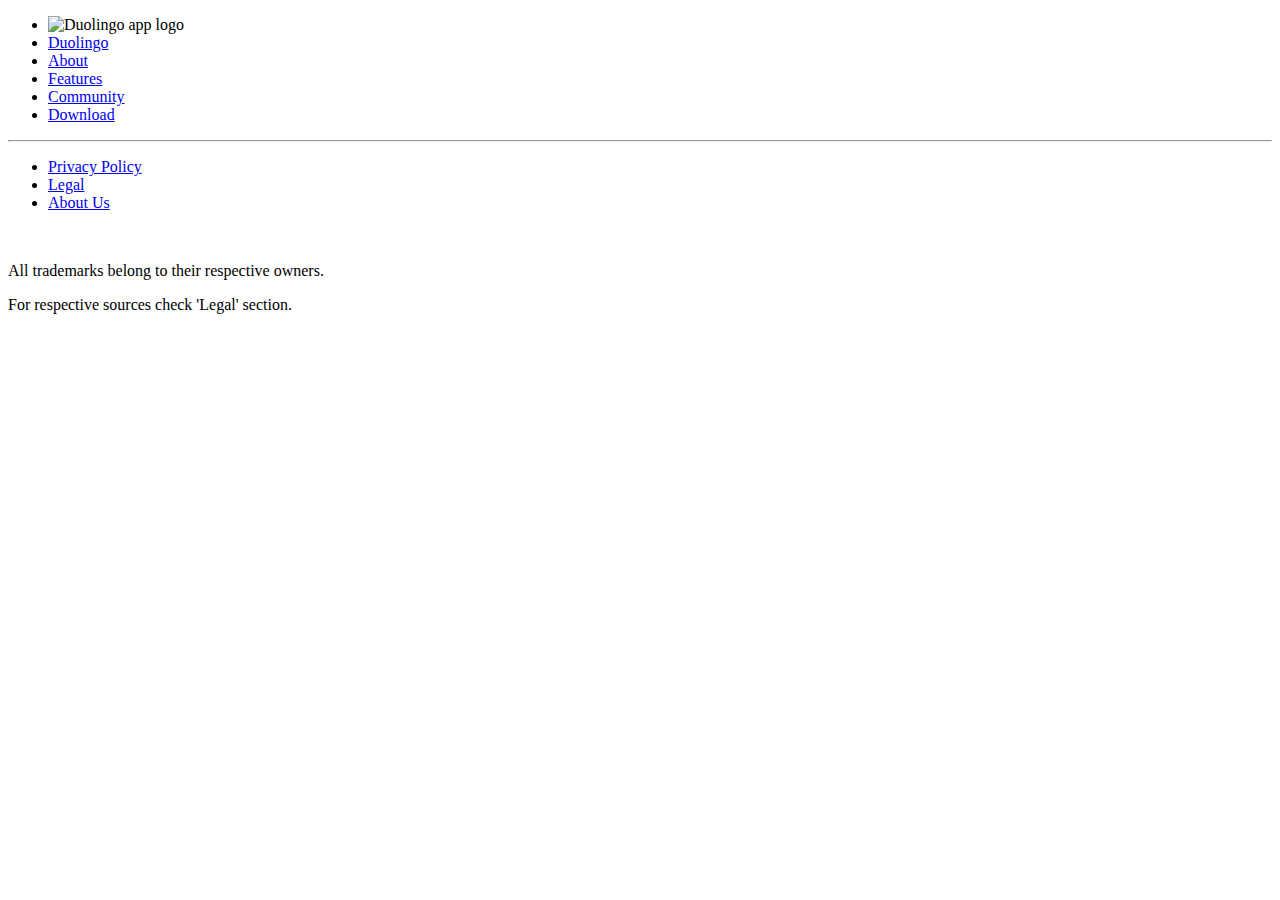
==== index.html @ 56c2ad40 "Rename landing.html to index.html" ====
<!DOCTYPE html>
<html lang="en"><head>
  <title>Duolingo App</title>
  <meta charset="UTF-8">
  <meta name="viewport" content="width=device-width, initial-scale=1">
  <meta name="description" content="Academic debt:Web Technologies I">
  <meta name="author" content="jd20020">
  <link rel="shortcut icon" type="image/x-icon" 
    href="https://static.wikia.nocookie.net/duolingo/images/b/be/Duo_2019.png/revision/latest?cb=20190307143704">  
  <link rel="stylesheet" href="landing.css">
  <script src="landing.js"></script>
  <script src="https://ajax.googleapis.com/ajax/libs/jquery/3.5.1/jquery.min.js"></script>
  <script src="jquery.js"></script>
</head>

<body>
  <div id="navbar">
    <nav id="top-menu" class="menu">
      <ul class="parent-menu" id="parent-menu-id">
	  
		<li class="upper-menu menu-icon " id="icon_item">
		  <img src="https://static.wikia.nocookie.net/duolingo/images/b/be/Duo_2019.png/revision/latest?cb=20190307143704" 
		  style="width:40px;" alt="Duolingo app logo"></li>
		  
		<li class="upper-menu menu-text" >
		  <a id="home" href="javascript:void(0)" >Duolingo</a></li>
		  
        <li class="upper-menu menu-text" >
		  <a id="home_about" href="javascript:void(0)">About</a></li>
		  
        <li class="upper-menu menu-text" >
		  <a id="home_features" href="javascript:void(0)">Features</a></li>
		  
        <li class="upper-menu menu-text" >
		  <a id="community_nav" href="javascript:void(0)">Community</a></li>
		  
        <li class="upper-menu menu-text " >
		  <a id="download_nav" href="javascript:void(0)">Download</a></li>
		  
		<!--<li class="upper-menu menu-text " style="display: block;">
		  <a id="other_links_nav" href="javascript:void(0)">Other Links</a></li>-->

      </ul>
    </nav>
  </div>

  <div id="page_content">
    <div id="content_placeholder"></div>
    <div id="community_placeholder"></div>
    <div id="download_placeholder"></div>
	<!-- line before footer -->
    <hr>
    <section>
      <footer class="text-center">
        <ul>
          <li><a id="pp" href="javascript:void(0)">Privacy Policy</a></li>
          <li><a id="legal" href="javascript:void(0)">Legal</a></li>
          <li><a id="about" href="javascript:void(0)">About Us</a></li>
        </ul>
		
        <br>
        <p>All trademarks belong to their respective owners.</p>
        <p>For respective sources check 'Legal' section.</p>
		
      </footer>
    </section>

  </div>

</body>

</html>
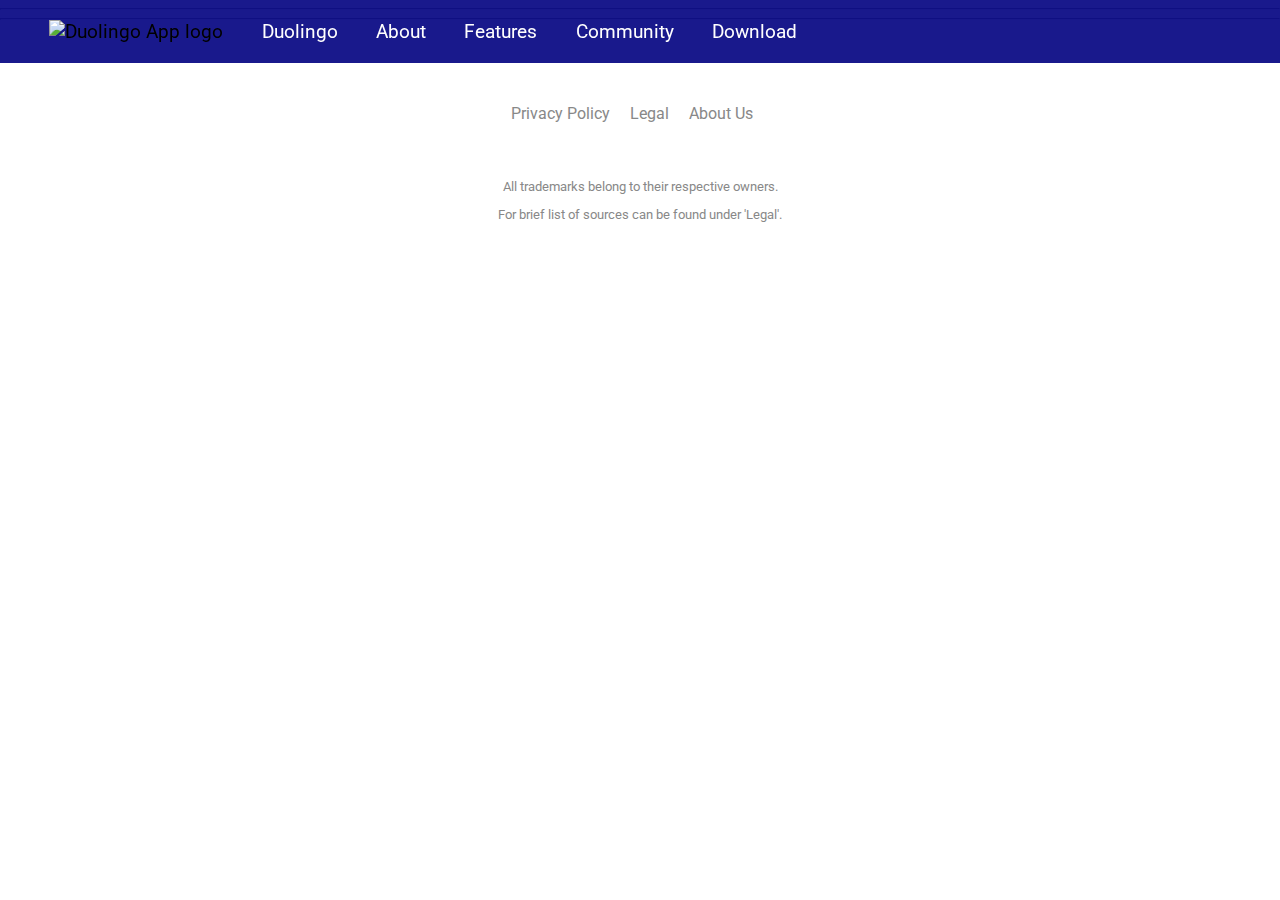
==== commit 202d2340: "Update index.html" ====
--- a/index.html
+++ b/index.html
@@ -5,8 +5,7 @@
   <meta name="viewport" content="width=device-width, initial-scale=1">
   <meta name="description" content="Academic debt:Web Technologies I">
   <meta name="author" content="jd20020">
-  <link rel="shortcut icon" type="image/x-icon" 
-    href="https://static.wikia.nocookie.net/duolingo/images/b/be/Duo_2019.png/revision/latest?cb=20190307143704">  
+  <link rel="shortcut icon" type="image/x-icon" href="images/icons/duolingo_icon.png">  
   <link rel="stylesheet" href="landing.css">
   <script src="landing.js"></script>
   <script src="https://ajax.googleapis.com/ajax/libs/jquery/3.5.1/jquery.min.js"></script>
@@ -18,34 +17,21 @@
     <nav id="top-menu" class="menu">
       <ul class="parent-menu" id="parent-menu-id">
 	  
-		<li class="upper-menu menu-icon " id="icon_item">
-		  <img src="https://static.wikia.nocookie.net/duolingo/images/b/be/Duo_2019.png/revision/latest?cb=20190307143704" 
-		  style="width:40px;" alt="Duolingo app logo"></li>
-		  
-		<li class="upper-menu menu-text" >
-		  <a id="home" href="javascript:void(0)" >Duolingo</a></li>
-		  
-        <li class="upper-menu menu-text" >
-		  <a id="home_about" href="javascript:void(0)">About</a></li>
-		  
-        <li class="upper-menu menu-text" >
-		  <a id="home_features" href="javascript:void(0)">Features</a></li>
-		  
-        <li class="upper-menu menu-text" >
-		  <a id="community_nav" href="javascript:void(0)">Community</a></li>
-		  
-        <li class="upper-menu menu-text " >
-		  <a id="download_nav" href="javascript:void(0)">Download</a></li>
-		  
-		<!--<li class="upper-menu menu-text " style="display: block;">
-		  <a id="other_links_nav" href="javascript:void(0)">Other Links</a></li>-->
-
+		<li class="upper-menu menu-icon " id="icon_item"><img src="images/icons/duolingo_icon.png" style="width:40px;" alt="Duolingo App logo"></li>
+		
+		<li class="upper-menu menu-text" ><a id="home" href="javascript:void(0)" >Duolingo</a></li> 
+        <li class="upper-menu menu-text" ><a id="home_about" href="javascript:void(0)">About</a></li> 
+        <li class="upper-menu menu-text" ><a id="landing_features" href="javascript:void(0)">Features</a></li> 
+        <li class="upper-menu menu-text" > <a id="community_nav" href="javascript:void(0)">Community</a></li> 
+        <li class="upper-menu menu-text " ><a id="download_nav" href="javascript:void(0)">Download</a></li>
+<!--<li class="upper-menu menu-text " style="display: block;"> <a id="other_links_nav" href="javascript:void(0)">Other Links</a></li>-->
       </ul>
     </nav>
   </div>
 
   <div id="page_content">
     <div id="content_placeholder"></div>
+    <hr>
     <div id="community_placeholder"></div>
     <div id="download_placeholder"></div>
 	<!-- line before footer -->
@@ -53,20 +39,16 @@
     <section>
       <footer class="text-center">
         <ul>
-          <li><a id="pp" href="javascript:void(0)">Privacy Policy</a></li>
+          <li><a id="policy_privacy" href="javascript:void(0)">Privacy Policy</a></li>
           <li><a id="legal" href="javascript:void(0)">Legal</a></li>
           <li><a id="about" href="javascript:void(0)">About Us</a></li>
         </ul>
 		
         <br>
         <p>All trademarks belong to their respective owners.</p>
-        <p>For respective sources check 'Legal' section.</p>
-		
+        <p>For brief list of sources can be found under 'Legal'.</p>
       </footer>
     </section>
-
   </div>
-
 </body>
-
 </html>
--- a/landing.css
+++ b/landing.css
@@ -0,0 +1,511 @@
+/*Info about the author
+name: Jāzeps Mikus Dedelis
+student ID number: jd20020
+*/
+@import url('https://fonts.googleapis.com/css?family=Roboto&display=swap');
+html {
+  font-family: Roboto, sans-serif;
+}
+
+body {
+  box-sizing: border-box;
+  margin: 0;
+  padding: 0;
+}
+
+header {
+  position: relative;
+  width: 100%;
+  display: block;
+  background: url("images/unsplash_two_men_laughing_white_sitting_on_chairs.webp");
+  background-position: center;
+  background-repeat: no-repeat;
+  background-size: cover;
+  color: white;
+  height: 100vh;
+}
+
+header#about_header {
+  position: relative;
+  width: 100%;
+  display: block;
+  background: url("images/unsplash_black_laptop_computer_on_round_table_on_a_surface_laptop.webp");
+  background-position: center;
+  background-repeat: no-repeat;
+  background-size: cover;
+  color: white;
+  height: 100vh;
+}
+
+header#legal_header {
+  position: relative;
+  width: 100%;
+  display: block;
+  background:url("images/unsplash_brown_wooden_tool_on_white_surface.webp");
+  background-position: center;
+  background-repeat: no-repeat;
+  background-size: cover;
+  color: white;
+  height: 100vh;
+}
+
+#navbar {
+  z-index: 999;	
+  position: fixed;
+  width: 100%;
+  height:80px;
+  top: 0;
+  /*box-shadow: 1px 1px 1px white;*/
+}
+
+nav#top-menu li {
+  padding: 0 1em 0 1em;
+}
+
+nav#top-menu li a {
+  display: block;
+  color: white;
+  text-decoration: none; 
+}
+
+nav#top-menu li a:hover {
+  color: yellow;
+  font-weight: bold;
+}
+/*possible redundancy below*/
+nav#top-menu li a img {
+  padding-right: 10px;
+  position: relative;
+  display: inline-block;
+  top: 0;
+  vertical-align: middle;
+  bottom: 0;
+}
+
+.parent-menu {
+  padding: 20px 30px 20px 30px;
+  display: flex;
+  vertical-align: middle;
+  align-items: center;
+  list-style-type: none;
+  margin: 0;
+  background:rgba(0,0,128,0.9) ;
+}
+
+.upper-menu {
+  line-height: 1.2em;
+  vertical-align: middle;
+  font-size: 1.2em;
+}
+
+.icon {
+  display: inline-block;
+}
+/*possible redundancy below*/
+.sub-menu-caption:hover .sub-menu {
+  display: block;
+}
+
+/*duolingo Learn language for free. Forever. properties */
+.title {
+  text-align: left;
+  position: absolute;
+  bottom: 30px;
+  left:0;
+  margin-left: 60px;
+  margin-right: 60px;
+}
+
+/*in about_duolingo.html ‘duolingo’*/
+.title h1 {
+  font-size: 72px;
+  color: white;
+  font-family: 'Coming Soon', cursive;
+}
+
+/* in about_duolingo.html ‘Learn language for free. Forever.’ */
+.title h3 {
+  color: white;
+  /*font-size: 40px;*/
+  font-family: 'Coming Soon', cursive;
+}
+
+/* in about_duolingo.html h3: ‘The best new way to learn a language.’, ‘Why Duolingo?’, etc.*/
+div h3 {
+  font-size: 40px;
+}
+
+/*in legal2.html h1:resistbrush.github.io */
+section.legal h1 {
+  font-size: 30px;
+}
+/*in legal2.html h3: Legal (style="font-size: 40px;"), Information Collection And Use, Log Data, etc. */
+section.legal h3 {
+  font-size: 20px;
+}
+/*in legal2.html ul: ‘You must not:’, ‘You warrant and represent that:’, etc. */
+div#page_content section.legal ul {
+  list-style: inside;
+  margin-top: 1em;
+  margin-bottom: 1em;
+  margin-left: 0;
+  margin-right: 0;
+  padding-left: 40px;
+}
+
+/*in about_duolingo.html h4: Personalized learning, Receive immediate grading etc.*/
+div section h4 {
+  font-size: 30px;
+}
+
+/*all text in <p></p> in div class=”text_div” */
+.text_div p {
+  font-size: 20px;
+}
+
+/*list under #features_div in about_duolingo.html under "Why Duolingo?"*/
+#features_div, #about_text {
+  display: flex;
+  flex-direction: column;
+}
+
+/*class=feature_img under id=features_div in about_duolingo.html under "Why Duolingo?"*/
+#features_div .feature_img {
+  vertical-align: middle;
+  align-self: center;
+  height: 500px;
+}
+/* class id=”language_list” in about_duolingo.html list of languages */
+/*NB remove from ‘Receive immediate grading’*/
+.language_list {
+    flex-direction: column;
+	padding-left: 60px;
+	
+  }
+  
+/*landing img Far and away the best language learning app' THE WALL STREET JOURNAL*/
+/*possibly redundant height: 500px; below */
+#landing_img {
+  white-space:pre;
+  height: 500px;
+  vertical-align: middle;
+  align-self: center;
+ }
+
+/* class="content_div" properties */
+.content_div {
+  margin-bottom: 60px;
+  display: flex;
+  width: 100%;
+  float: left;
+}
+/* section properties inside page_content */
+section {
+  margin-left: 60px;
+  margin-right: 60px;
+  margin-top: 60px;
+}
+ 
+/*in about_duolingo.html: ‘The best way to learn a new language text-alignment’, etc. */
+section#about div.text_div {
+  text-align: left;
+}
+
+/***************************************************************************/
+/*in about_us.html */
+section#contact div.text_div {
+  display: flex;
+  flex-direction: column;
+}
+
+section#contact div.text_div p {
+  text-align: left;
+}
+/*possible redundancy*/
+form {
+  /* Center the form on the page */
+  /* margin: 0 auto; */
+  width: 400px;
+  padding: 1em;
+  border: 1px solid #CCC;
+}
+
+form ul {
+  list-style: none;
+  padding: 0;
+  margin: 0;
+}
+
+form li+li {
+  margin-top: 1em;
+}
+
+textarea {
+  vertical-align: top;
+  height: 5em;
+}
+/*NB check*/
+button {
+  margin-left: .5em;
+  display: inline-block;
+  border: none;
+  padding: 1rem 2rem;
+  margin: 0;
+  text-decoration: none;
+  background: #ef6c00;
+  color: #ffffff;
+  font-family: sans-serif;
+  font-size: 1rem;
+  cursor: pointer;
+  text-align: center;
+  transition: background 250ms ease-in-out,
+    transform 150ms ease;
+  -webkit-appearance: none;
+  -moz-appearance: none;
+}
+/*check*/
+button:hover,
+button:focus {
+  background: #c25700;
+}
+/*check*/
+button:active {
+  transform: scale(0.95);
+}
+/*check*/
+input,
+textarea {
+    /*   By default, textareas have a monospace font */
+  font: 1em sans-serif;
+  width: 300px;
+  box-sizing: border-box;
+  border: 1px solid #999;
+  margin-bottom: 10px;
+}
+
+label {
+  display: inline-block;
+  width: 90px;
+  text-align: right;
+  margin-bottom: 10px;
+}
+/*on (condition) about_duolingo.html  flex-direction: column */
+@media screen and (max-width: 1000px) {
+  section#contact div.content_div {
+    flex-direction: column;
+  }
+/*<p> center alignment*/
+  section#contact div.content_div p {
+    text-align: center;
+  }
+/*redundant */
+  form {
+    /* background-color: lightgreen; */
+    align-self: center;
+  }
+}
+/*on (condition) footer  ul flex-direction: column (PP, Legal, About Us) */
+@media screen and (max-width: 400px) {
+  footer ul {
+    flex-direction: column;
+  }
+}
+/*on (condition) possible redundancy*/
+@media screen and (max-width: 500px) {
+  form {
+    width: 100%;
+    align-self: center;
+  }
+  input,
+  textarea {
+    width: 100%;
+  }
+  label {
+    display: inline-block;
+    width: 100%;
+    text-align: left;
+    margin-left: 5px;
+  }
+}
+
+/**************************************************************************/
+/*community.html ‘Duolingo on social media’ */
+section#about div.social div.social_buttons {
+  display: flex;
+  align-items: flex-start;
+  justify-content: flex-start;
+}
+
+/**************************************************************************/
+/*about_us.html form*/
+div#error p {
+  font-size: 0.8em;
+  text-align: left;
+  background-color: #ff9c9c;
+  color: #cf0000;
+  padding-top: 10px;
+  padding-left: 20px;
+  padding-right: 20px;
+  padding-bottom: 10px;
+}
+/*class =”text_div” */
+.text_div {
+  margin-left: 30px;
+  margin-right: 30px;
+  margin-bottom: 30px;
+}
+/*check*/
+@media screen and (max-width: 700px) {
+  .content_div {
+    flex-direction: column;
+    width: 100%;
+    /* background-color: lightgreen; */
+  }
+
+  section {
+    margin-left: 20px;
+    margin-right: 20px;
+    margin-top: 60px;
+  }
+ /* .actions_container {
+    flex-direction: column;*/
+    /* align-items: center; */
+  /*}*/
+
+
+  .parent-menu {
+    padding: 10px 15px 10px 15px;
+    /* display: flex;
+      vertical-align: middle;
+      align-items: center;
+      list-style-type: none;
+      margin: 0;
+      background: #fff; */
+    flex-direction: column;
+  }
+
+  .parent-menu .menu-text {
+    margin-top: 10px;
+    display: none;
+  }
+
+  .parent-menu .menu-icon {
+    cursor: pointer;
+  }
+
+  .title {
+    text-align: center;
+    /* position: absolute; */
+    bottom: 30px;
+    margin-left: 0px;
+    margin-right: 0px;
+    left: 0;
+    right: 0;
+  }
+
+  .text_div {
+    margin-left: 0px;
+    margin-right: 0px;
+    margin-bottom: 0px;
+  }
+}
+ 
+
+
+.actions_container {
+  display: flex;
+  flex-wrap: wrap;
+}
+
+.actions_container p {
+  margin-right: 20px;
+  margin-top: 0;
+  line-height: 30px;
+  margin-left: 5px;
+}
+/*in about_duolingo.html flag and instant grading icons*/
+.actions_container img {
+  height: 30px;
+}
+
+.actions_container div {
+  display: flex;
+  height: 3em;
+}
+
+.social_buttons a img {
+  padding-left:10px;
+  padding-right:10px;
+  width: 60px;
+}
+/*div id=”page_content” ul*/
+div#page_content ul {
+  list-style: none;
+  margin-left: 0;
+  padding-left: 0;
+}
+/*hover over li a coursor:pointer */
+li a:hover {
+  font-weight: bold;
+  cursor: pointer;
+}
+/*possible redundancy*/
+.expand {
+  display: inline-block;
+}
+
+/*index.html id=download img properties */
+#download img{
+	height:80px;
+	padding: 10px;	
+}
+/*ul in footer: li:‘Legal’, li:‘About Us’, li:PP*/
+footer ul {
+  list-style-type: none;
+  margin: 0;
+  padding: 0;
+  display: flex;
+  justify-content: center;
+  text-align: center;
+  padding: 14px 16px;
+  text-decoration: none;
+}
+/*<footer> properties*/
+footer {
+  margin-bottom: 20px;
+  text-align: center;
+}
+/* li in footer:‘Legal’, ‘About Us’, PP*/
+footer li {
+  padding: 10px;
+}
+
+/* Selects any <p> that is the last element among its siblings */
+footer li:last-child {
+  border-right: none;
+}
+/*color for ‘Legal’, ‘Privacy Policy’, ‘about Us’*/
+footer li a {
+  color: rgb(136, 136, 136);
+  text-decoration: none;
+}
+/* footer<p> properties: ‘All trademarks belong to their respective owners.’ +1 */
+footer p {
+  font-size: 0.8em;
+  color: rgb(136, 136, 136);
+}
+
+/*possibly redundant as there is li a:hover */
+footer li a:hover {
+  color: yellow;
+  font-weight: bold;
+
+}
+
+h3 {
+  color: black;
+}
+
+.text-center {
+  text-align: center;
+}
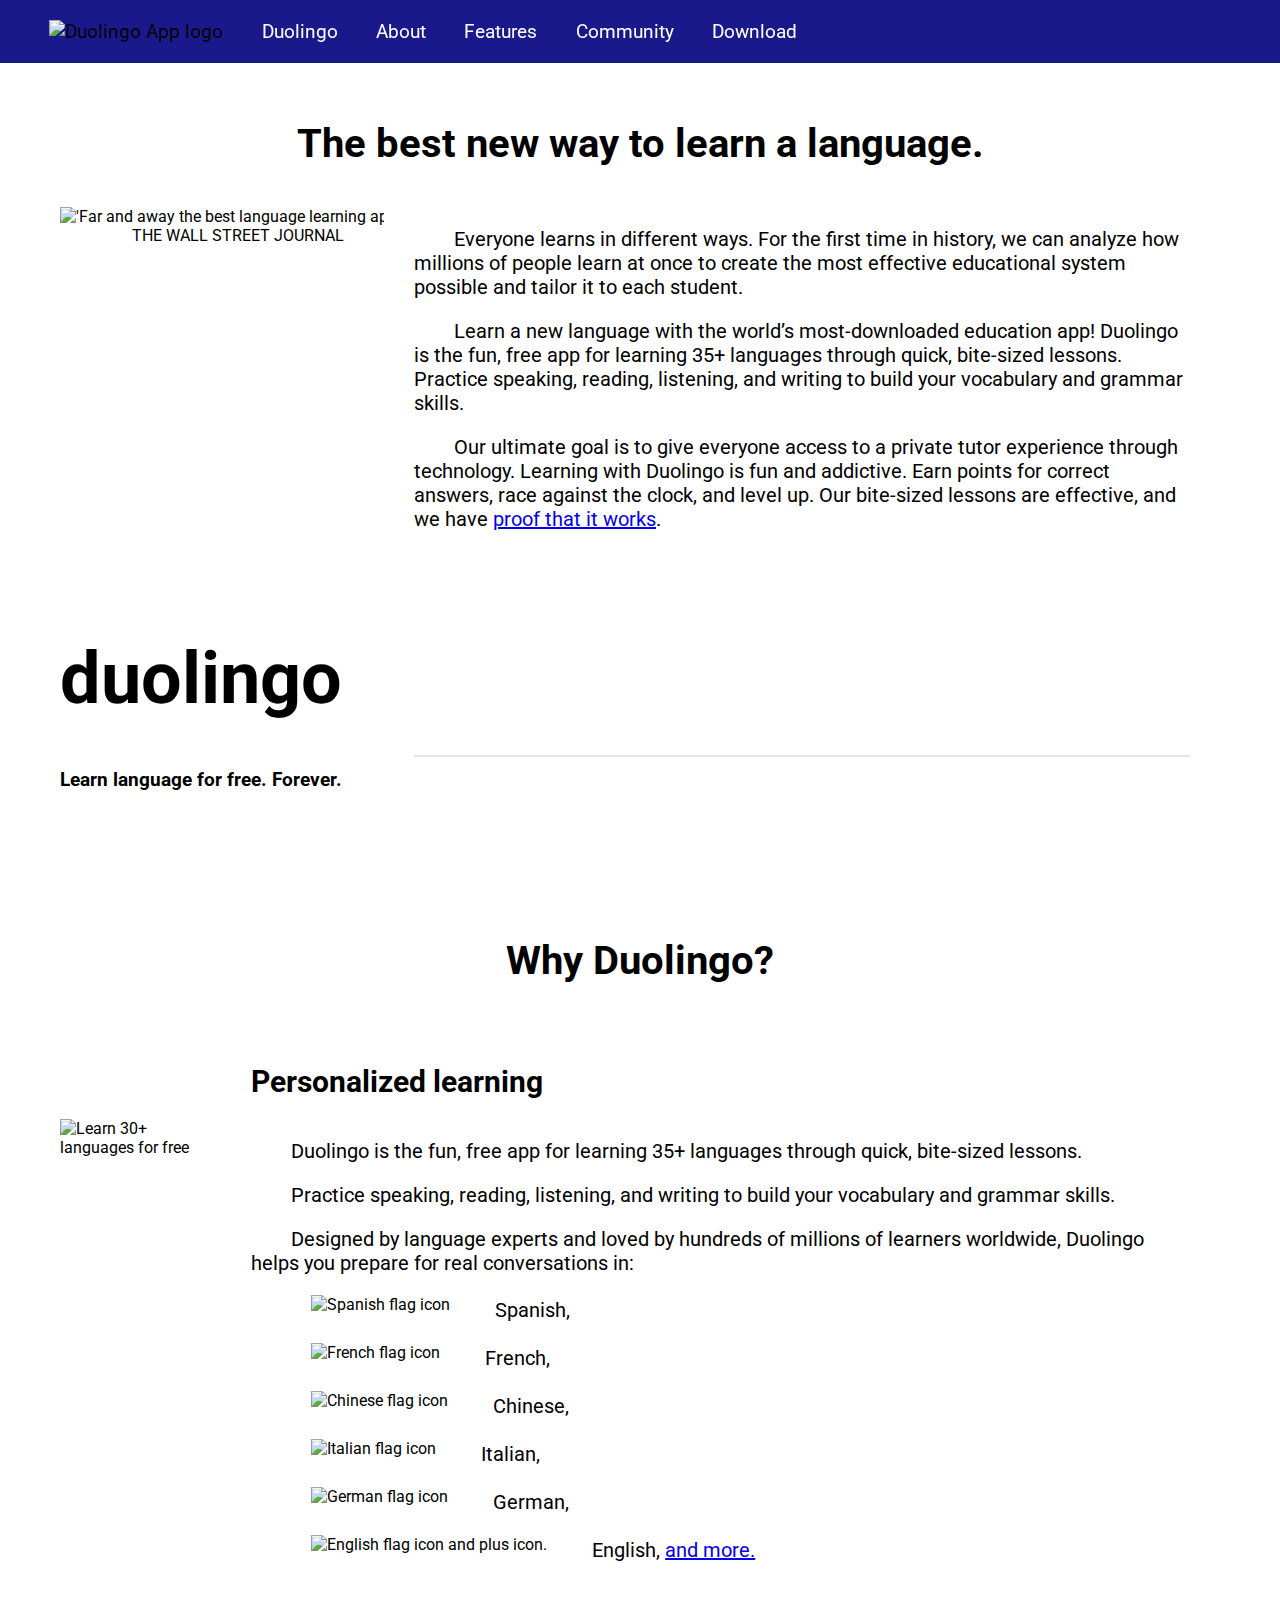
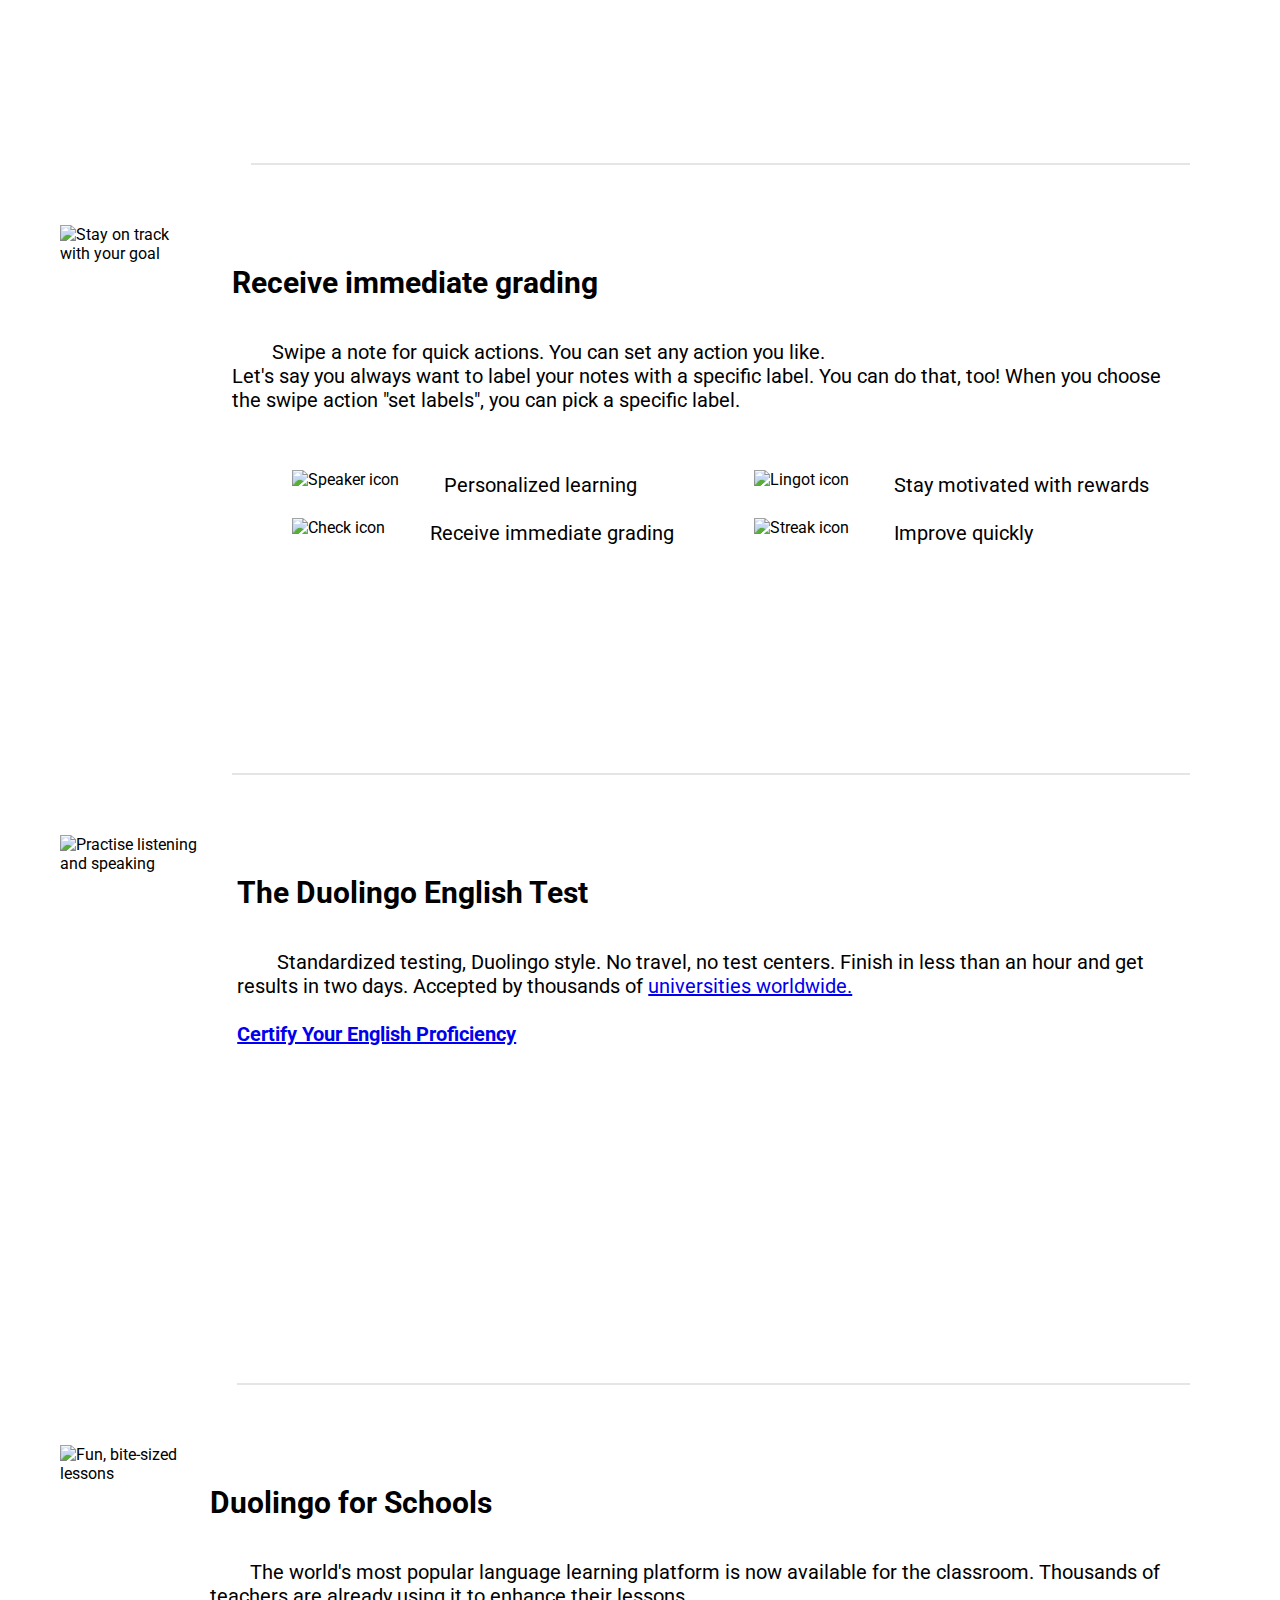
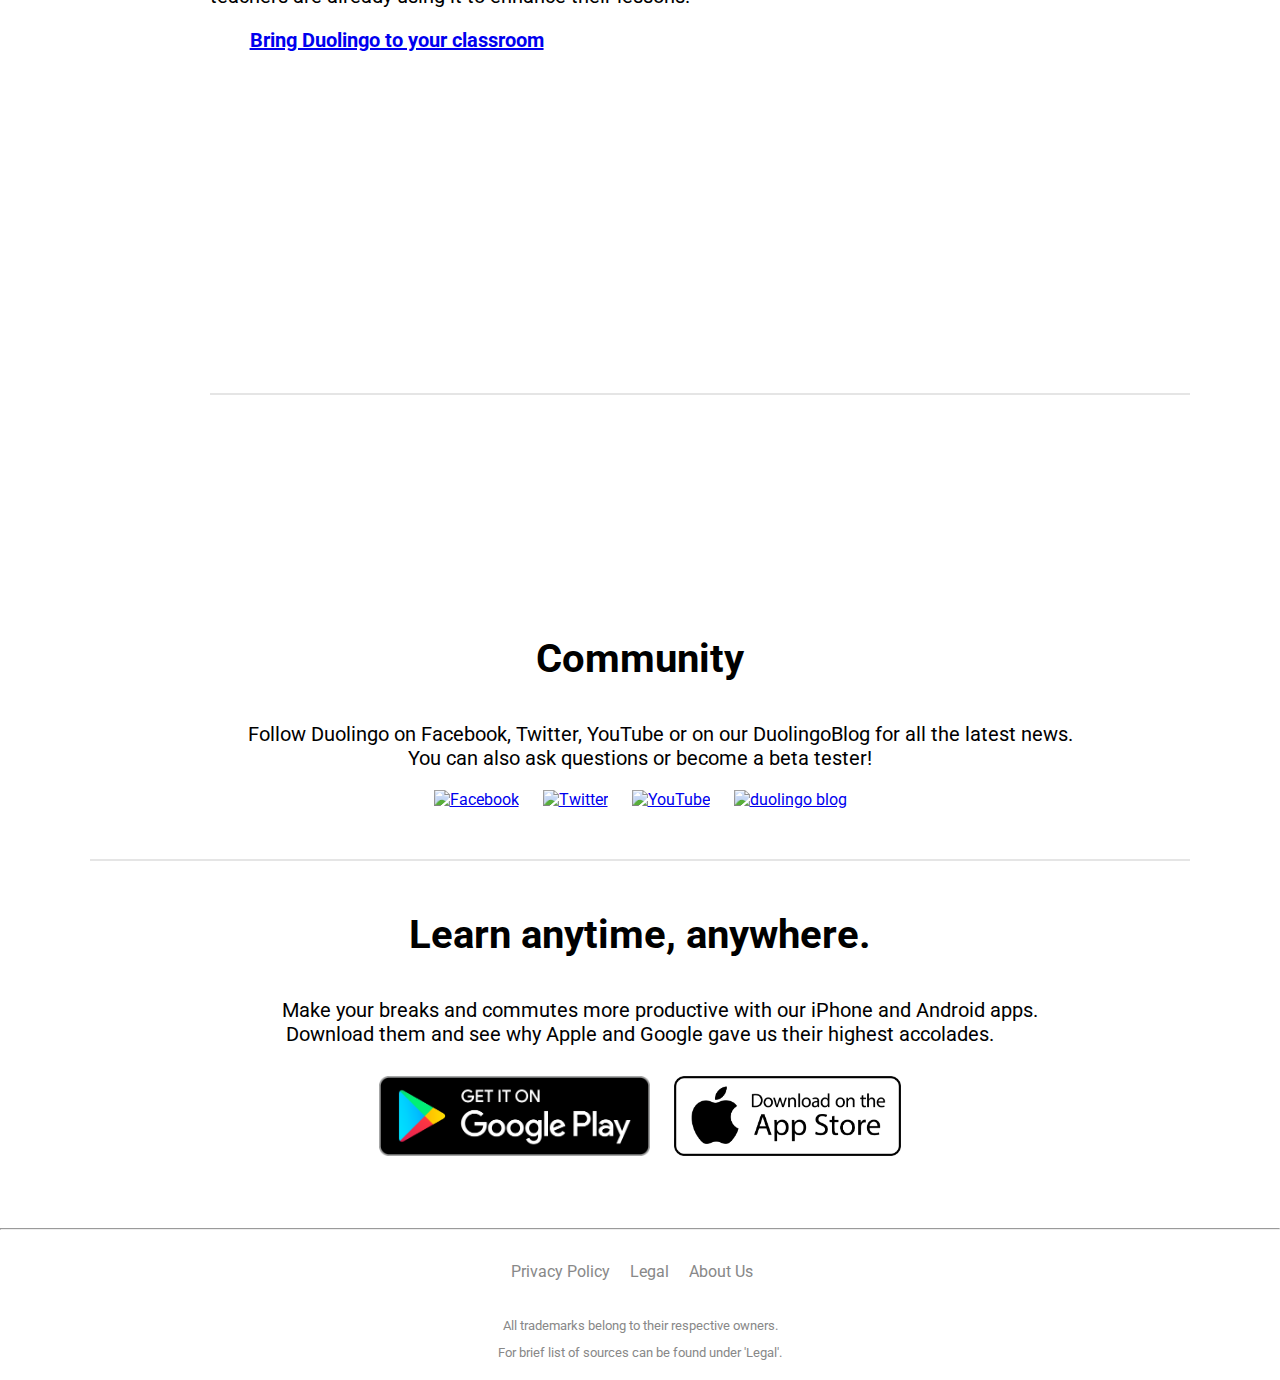
==== commit 063373b5: "Update index.html" ====
--- a/index.html
+++ b/index.html
@@ -31,7 +31,6 @@
 
   <div id="page_content">
     <div id="content_placeholder"></div>
-    <hr>
     <div id="community_placeholder"></div>
     <div id="download_placeholder"></div>
 	<!-- line before footer -->
@@ -44,7 +43,6 @@
           <li><a id="about" href="javascript:void(0)">About Us</a></li>
         </ul>
 		
-        <br>
         <p>All trademarks belong to their respective owners.</p>
         <p>For brief list of sources can be found under 'Legal'.</p>
       </footer>
--- a/landing.css
+++ b/landing.css
@@ -5,6 +5,7 @@
 @import url('https://fonts.googleapis.com/css?family=Roboto&display=swap');
 html {
   font-family: Roboto, sans-serif;
+  font-size: 16px;
 }
 
 body {
@@ -13,7 +14,7 @@
   padding: 0;
 }
 
-header {
+header#landing_header {
   position: relative;
   width: 100%;
   display: block;
@@ -21,6 +22,7 @@
   background-position: center;
   background-repeat: no-repeat;
   background-size: cover;
+  font-family: 'Coming Soon', cursive;
   color: white;
   height: 100vh;
 }
@@ -45,10 +47,12 @@
   background-position: center;
   background-repeat: no-repeat;
   background-size: cover;
-  color: white;
-  height: 100vh;
-}
-
+  font-family: Roboto, sans-serif;
+  height: 80vh;
+}
+header#legal_header .title, header#legal_header .title h3 {
+ 	color: blueviolet;
+}
 #navbar {
   z-index: 999;	
   position: fixed;
@@ -119,31 +123,42 @@
 /*in about_duolingo.html ‘duolingo’*/
 .title h1 {
   font-size: 72px;
+}
+
+/* in about_duolingo.html ‘Learn language for free. Forever.’ */
+#landing_header  .title h3 {
   color: white;
-  font-family: 'Coming Soon', cursive;
-}
-
-/* in about_duolingo.html ‘Learn language for free. Forever.’ */
-.title h3 {
-  color: white;
-  /*font-size: 40px;*/
-  font-family: 'Coming Soon', cursive;
-}
-
+  font-size: 40px;
+  }
+#about_header h3, #contact h3 {
+  font-size: 40px;  
+}
+.legal_text{
+  border-bottom: 3px solid black;  
+  padding-bottom: 60px;
+}
+#content_placeholder div:last-child {
+  padding-bottom: 60px;
+}
 /* in about_duolingo.html h3: ‘The best new way to learn a language.’, ‘Why Duolingo?’, etc.*/
-div h3 {
-  font-size: 40px;
-}
-
-/*in legal2.html h1:resistbrush.github.io */
+.text_div h3,
+ #about h3, #features h3 {
+margin-top: 0;  
+font-size: 40px;
+  color: black;
+} 
+#about h3 {
+  padding-top:60px;
+}
+/*in legal.html h1:resistbrush.github.io */
 section.legal h1 {
   font-size: 30px;
 }
-/*in legal2.html h3: Legal (style="font-size: 40px;"), Information Collection And Use, Log Data, etc. */
+/*in legal.html h3: Legal (style="font-size: 40px;"), Information Collection And Use, Log Data, etc. */
 section.legal h3 {
   font-size: 20px;
 }
-/*in legal2.html ul: ‘You must not:’, ‘You warrant and represent that:’, etc. */
+/*in legal.html ul: ‘You must not:’, ‘You warrant and represent that:’, etc. */
 div#page_content section.legal ul {
   list-style: inside;
   margin-top: 1em;
@@ -160,6 +175,7 @@
 
 /*all text in <p></p> in div class=”text_div” */
 .text_div p {
+  text-indent:2em;
   font-size: 20px;
 }
 
@@ -171,10 +187,18 @@
 
 /*class=feature_img under id=features_div in about_duolingo.html under "Why Duolingo?"*/
 #features_div .feature_img {
+  align-self: center;
+  height: 500px;
+padding-bottom: 50px;
+}
+#duolingo_founder_img {
   vertical-align: middle;
   align-self: center;
   height: 500px;
-}
+  left:0;
+}
+
+
 /* class id=”language_list” in about_duolingo.html list of languages */
 /*NB remove from ‘Receive immediate grading’*/
 .language_list {
@@ -185,10 +209,10 @@
   
 /*landing img Far and away the best language learning app' THE WALL STREET JOURNAL*/
 /*possibly redundant height: 500px; below */
-#landing_img {
+.landing_img {
   white-space:pre;
   height: 500px;
-  vertical-align: middle;
+  padding-bottom:50px;
   align-self: center;
  }
 
@@ -203,7 +227,6 @@
 section {
   margin-left: 60px;
   margin-right: 60px;
-  margin-top: 60px;
 }
  
 /*in about_duolingo.html: ‘The best way to learn a new language text-alignment’, etc. */
@@ -215,19 +238,20 @@
 /*in about_us.html */
 section#contact div.text_div {
   display: flex;
-  flex-direction: column;
+  flex-direction: row-reverse;
 }
 
 section#contact div.text_div p {
   text-align: left;
+  padding-left: 60px;
 }
 /*possible redundancy*/
 form {
-  /* Center the form on the page */
-  /* margin: 0 auto; */
   width: 400px;
-  padding: 1em;
-  border: 1px solid #CCC;
+  padding: 20px;
+  border: 1px solid gray;	
+  background-color: lightyellow;
+  border-radius: 25px;
 }
 
 form ul {
@@ -246,30 +270,29 @@
 }
 /*NB check*/
 button {
-  margin-left: .5em;
   display: inline-block;
   border: none;
   padding: 1rem 2rem;
   margin: 0;
   text-decoration: none;
   background: #ef6c00;
-  color: #ffffff;
+  color: whit;
   font-family: sans-serif;
   font-size: 1rem;
   cursor: pointer;
   text-align: center;
   transition: background 250ms ease-in-out,
     transform 150ms ease;
-  -webkit-appearance: none;
-  -moz-appearance: none;
+  border-radius: 2rem;
 }
 /*check*/
 button:hover,
 button:focus {
   background: #c25700;
+  font-weight: bold;
 }
 /*check*/
-button:active {
+active {
   transform: scale(0.95);
 }
 /*check*/
@@ -287,7 +310,7 @@
   display: inline-block;
   width: 90px;
   text-align: right;
-  margin-bottom: 10px;
+  margin-bottom: 1em;
 }
 /*on (condition) about_duolingo.html  flex-direction: column */
 @media screen and (max-width: 1000px) {
@@ -298,12 +321,18 @@
   section#contact div.content_div p {
     text-align: center;
   }
+
 /*redundant */
   form {
     /* background-color: lightgreen; */
     align-self: center;
   }
-}
+.language_list {
+  	padding-bottom: 40px;
+
+}
+}
+
 /*on (condition) footer  ul flex-direction: column (PP, Legal, About Us) */
 @media screen and (max-width: 400px) {
   footer ul {
@@ -352,7 +381,12 @@
 .text_div {
   margin-left: 30px;
   margin-right: 30px;
-  margin-bottom: 30px;
+  padding-bottom: 50px;
+  border-bottom: 2px solid #e5e5e5;
+}
+#download_placeholder div:last-child {
+  border-bottom: none;
+  margin-top: 50px;
 }
 /*check*/
 @media screen and (max-width: 700px) {
@@ -455,9 +489,15 @@
 }
 
 /*index.html id=download img properties */
-#download img{
+#download img, .legal img {
 	height:80px;
 	padding: 10px;	
+}
+.legal img {
+  background-color:white ;
+  padding: 0px 60px;
+  border-radius: 60px;
+  border: 5px solid #555;
 }
 /*ul in footer: li:‘Legal’, li:‘About Us’, li:PP*/
 footer ul {
@@ -502,10 +542,6 @@
 
 }
 
-h3 {
-  color: black;
-}
-
 .text-center {
   text-align: center;
 }
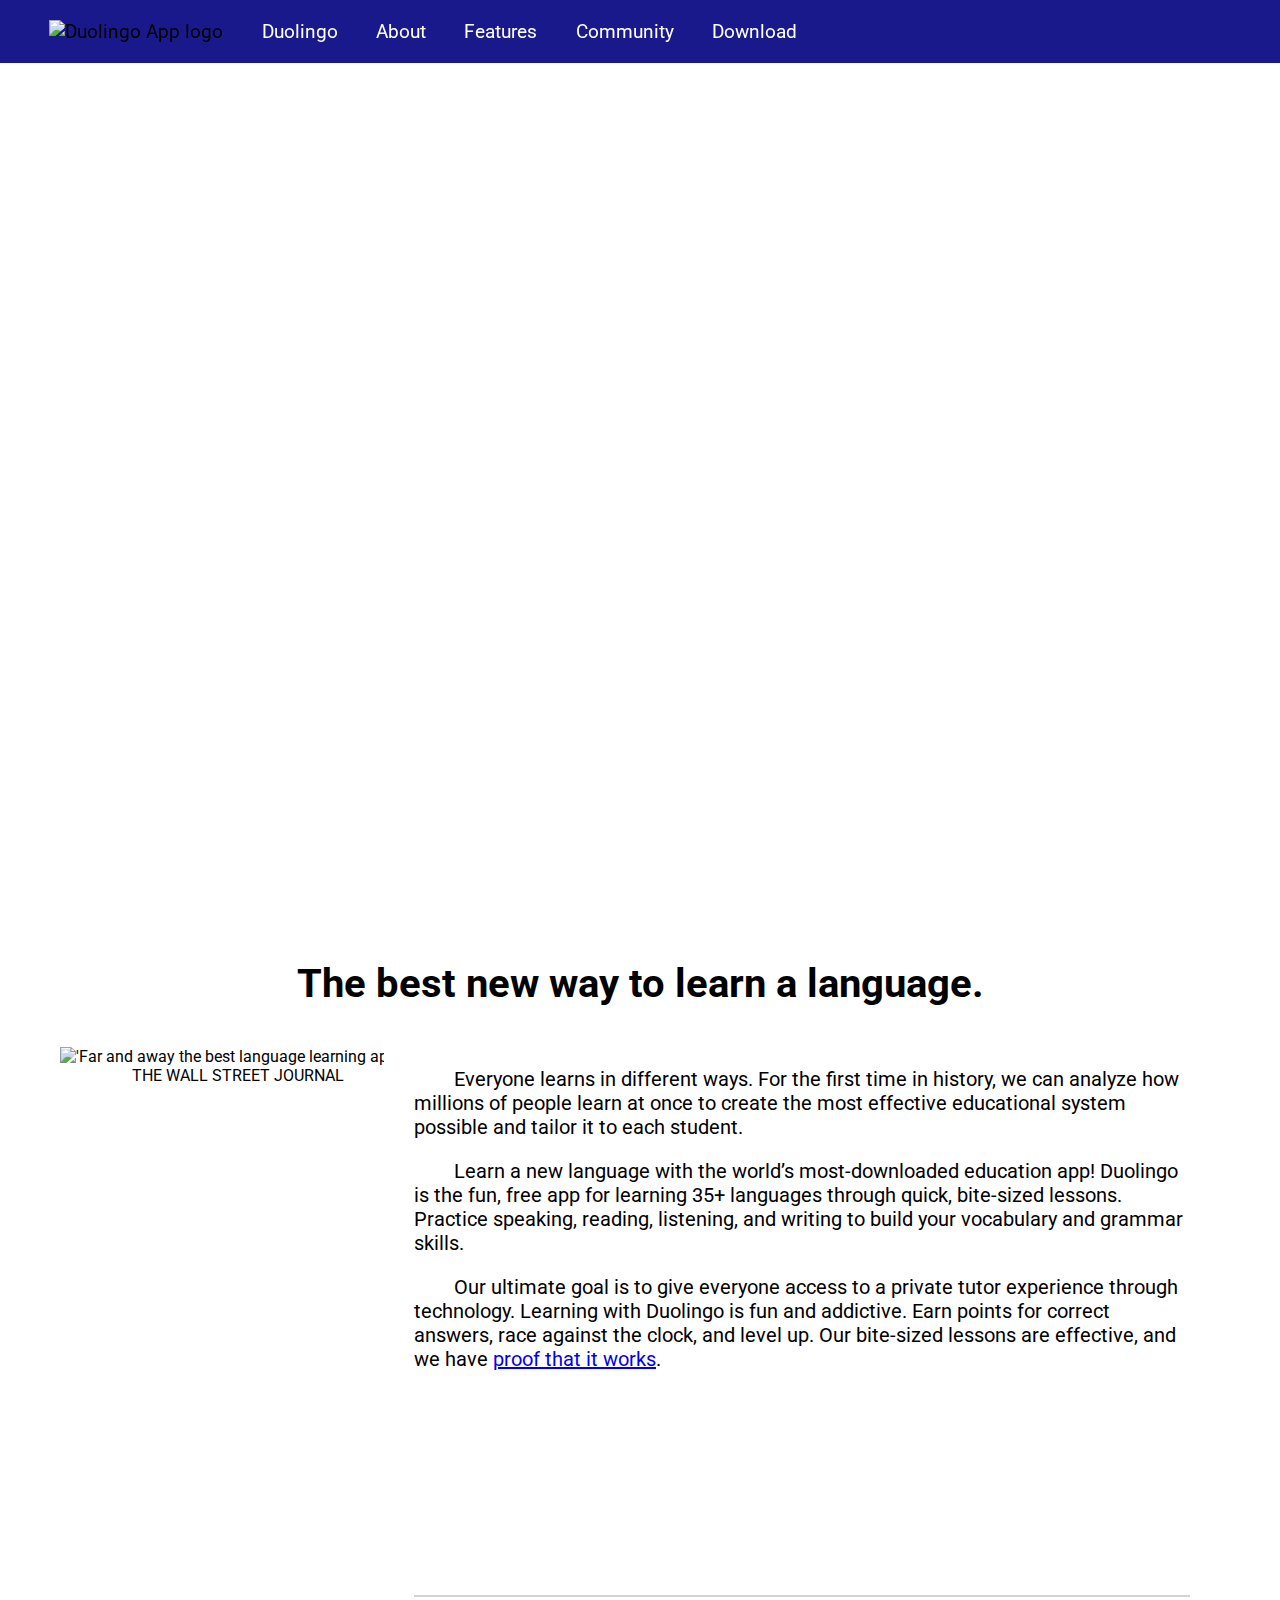
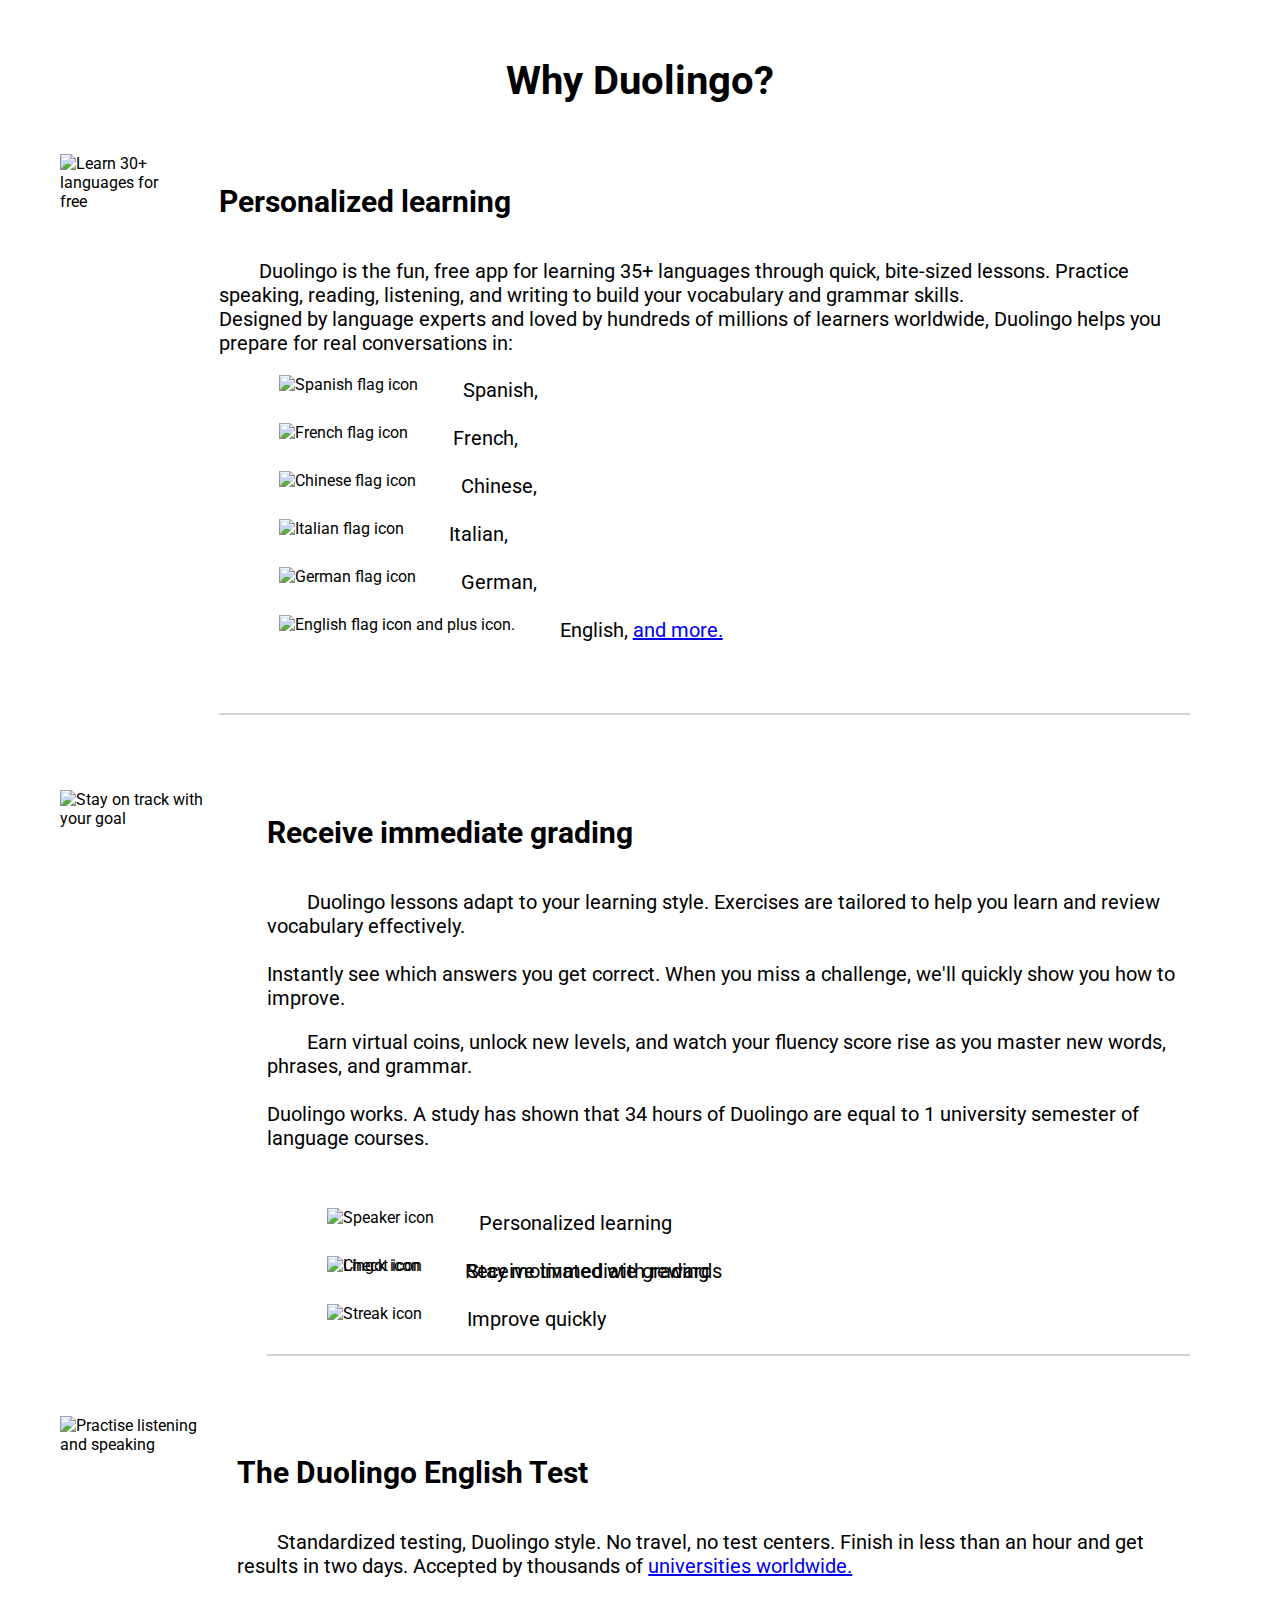
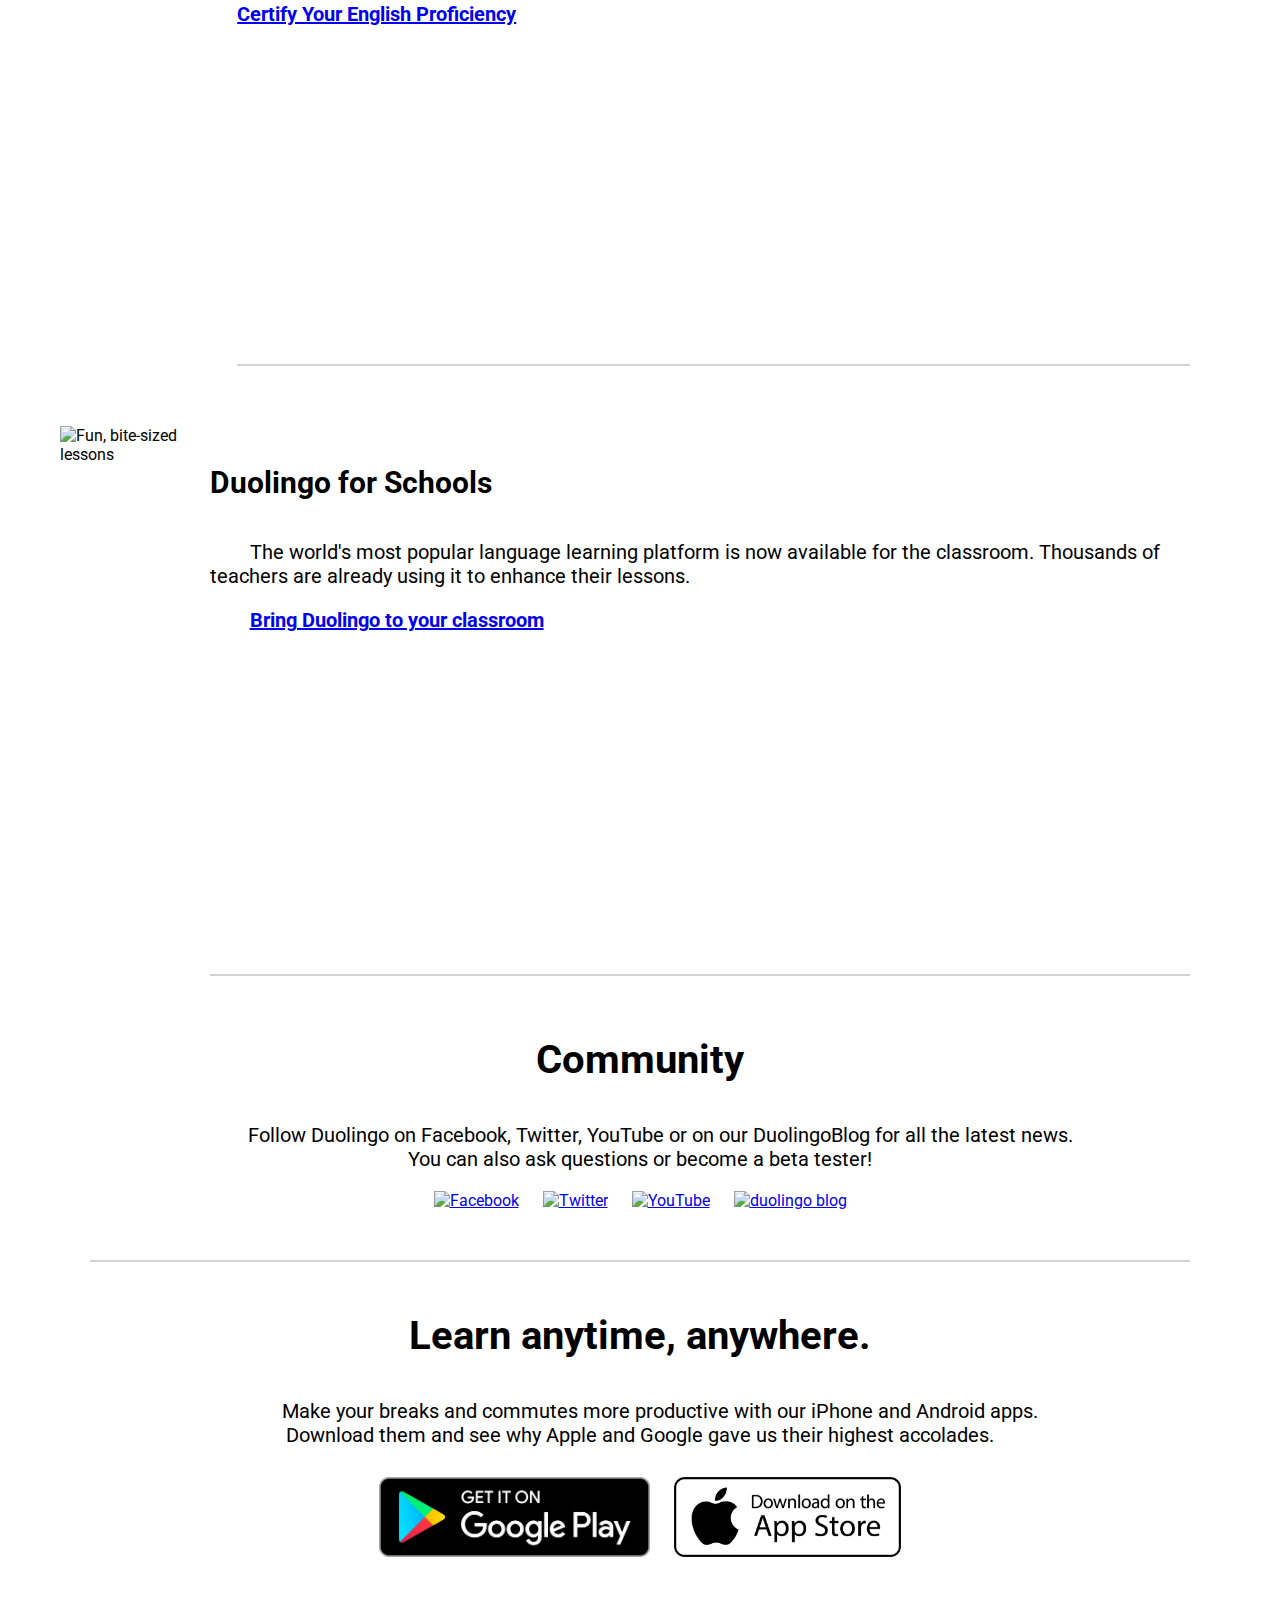
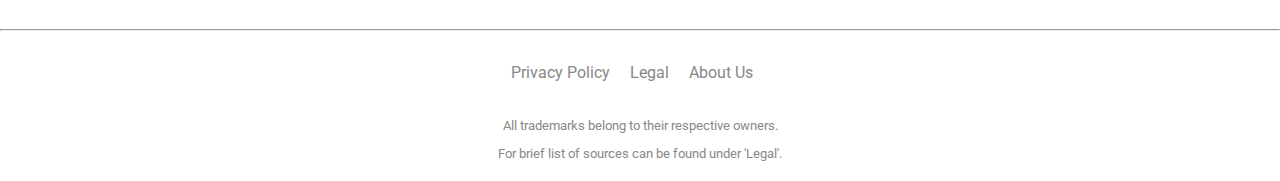
==== commit 5c69d01c: "Update index.html" ====
--- a/index.html
+++ b/index.html
@@ -15,10 +15,8 @@
 <body>
   <div id="navbar">
     <nav id="top-menu" class="menu">
-      <ul class="parent-menu" id="parent-menu-id">
-	  
-		<li class="upper-menu menu-icon " id="icon_item"><img src="images/icons/duolingo_icon.png" style="width:40px;" alt="Duolingo App logo"></li>
-		
+      <ul class="parent-menu" id="parent-menu-id">	 
+		<li class="upper-menu menu-icon " id="icon_item"><img src="images/icons/duolingo_icon.png" style="width:40px;" alt="Duolingo App logo"></li>	
 		<li class="upper-menu menu-text" ><a id="home" href="javascript:void(0)" >Duolingo</a></li> 
         <li class="upper-menu menu-text" ><a id="home_about" href="javascript:void(0)">About</a></li> 
         <li class="upper-menu menu-text" ><a id="landing_features" href="javascript:void(0)">Features</a></li> 
@@ -35,7 +33,7 @@
     <div id="download_placeholder"></div>
 	<!-- line before footer -->
     <hr>
-    <section>
+    <section id="js_fillable">
       <footer class="text-center">
         <ul>
           <li><a id="policy_privacy" href="javascript:void(0)">Privacy Policy</a></li>
--- a/landing.css
+++ b/landing.css
@@ -59,7 +59,6 @@
   width: 100%;
   height:80px;
   top: 0;
-  /*box-shadow: 1px 1px 1px white;*/
 }
 
 nav#top-menu li {
@@ -76,7 +75,7 @@
   color: yellow;
   font-weight: bold;
 }
-/*possible redundancy below*/
+/*for small max-width*/
 nav#top-menu li a img {
   padding-right: 10px;
   position: relative;
@@ -105,11 +104,6 @@
 .icon {
   display: inline-block;
 }
-/*possible redundancy below*/
-.sub-menu-caption:hover .sub-menu {
-  display: block;
-}
-
 /*duolingo Learn language for free. Forever. properties */
 .title {
   text-align: left;
@@ -137,7 +131,7 @@
   border-bottom: 3px solid black;  
   padding-bottom: 60px;
 }
-#content_placeholder div:last-child {
+#photos_used {
   padding-bottom: 60px;
 }
 /* in about_duolingo.html h3: ‘The best new way to learn a language.’, ‘Why Duolingo?’, etc.*/
@@ -203,8 +197,8 @@
 /*NB remove from ‘Receive immediate grading’*/
 .language_list {
     flex-direction: column;
-	padding-left: 60px;
-	
+	flex-direction: column;
+	padding-left: 60px;	
   }
   
 /*landing img Far and away the best language learning app' THE WALL STREET JOURNAL*/
@@ -245,7 +239,6 @@
   text-align: left;
   padding-left: 60px;
 }
-/*possible redundancy*/
 form {
   width: 400px;
   padding: 20px;
@@ -276,7 +269,7 @@
   margin: 0;
   text-decoration: none;
   background: #ef6c00;
-  color: whit;
+  color: white;
   font-family: sans-serif;
   font-size: 1rem;
   cursor: pointer;
@@ -285,24 +278,23 @@
     transform 150ms ease;
   border-radius: 2rem;
 }
-/*check*/
+
 button:hover,
 button:focus {
   background: #c25700;
   font-weight: bold;
 }
-/*check*/
+
 active {
   transform: scale(0.95);
 }
 /*check*/
 input,
 textarea {
-    /*   By default, textareas have a monospace font */
-  font: 1em sans-serif;
+   font: 1em sans-serif;
   width: 300px;
   box-sizing: border-box;
-  border: 1px solid #999;
+  border: 1px solid black;
   margin-bottom: 10px;
 }
 
@@ -321,28 +313,18 @@
   section#contact div.content_div p {
     text-align: center;
   }
-
-/*redundant */
+/*takes less space */
   form {
-    /* background-color: lightgreen; */
     align-self: center;
   }
 .language_list {
-  	padding-bottom: 40px;
-
-}
-}
-
-/*on (condition) footer  ul flex-direction: column (PP, Legal, About Us) */
-@media screen and (max-width: 400px) {
-  footer ul {
-    flex-direction: column;
-  }
-}
-/*on (condition) possible redundancy*/
+  	padding-bottom: 50px;
+}
+}
+
 @media screen and (max-width: 500px) {
   form {
-    width: 100%;
+    width: max-content;
     align-self: center;
   }
   input,
@@ -368,10 +350,10 @@
 /**************************************************************************/
 /*about_us.html form*/
 div#error p {
-  font-size: 0.8em;
+  font-size: 1em;
   text-align: left;
   background-color: #ff9c9c;
-  color: #cf0000;
+  color:black;
   padding-top: 10px;
   padding-left: 20px;
   padding-right: 20px;
@@ -382,39 +364,31 @@
   margin-left: 30px;
   margin-right: 30px;
   padding-bottom: 50px;
-  border-bottom: 2px solid #e5e5e5;
+  border-bottom: 2px solid lightgray;
 }
 #download_placeholder div:last-child {
   border-bottom: none;
   margin-top: 50px;
 }
-/*check*/
+/*todo fix navbar in landing.js*/
 @media screen and (max-width: 700px) {
   .content_div {
     flex-direction: column;
     width: 100%;
-    /* background-color: lightgreen; */
-  }
-
+     }
   section {
     margin-left: 20px;
     margin-right: 20px;
     margin-top: 60px;
   }
- /* .actions_container {
-    flex-direction: column;*/
-    /* align-items: center; */
-  /*}*/
+ .actions_container {
+    flex-direction: column;
+    align-items: center; 
+  }
 
 
   .parent-menu {
     padding: 10px 15px 10px 15px;
-    /* display: flex;
-      vertical-align: middle;
-      align-items: center;
-      list-style-type: none;
-      margin: 0;
-      background: #fff; */
     flex-direction: column;
   }
 
@@ -429,14 +403,14 @@
 
   .title {
     text-align: center;
-    /* position: absolute; */
-    bottom: 30px;
+    bottom: 0px;
+/*to get in middle*/
     margin-left: 0px;
     margin-right: 0px;
     left: 0;
     right: 0;
   }
-
+/*takes less space*/
   .text_div {
     margin-left: 0px;
     margin-right: 0px;
@@ -493,11 +467,12 @@
 	height:80px;
 	padding: 10px;	
 }
+/*todo */
 .legal img {
   background-color:white ;
   padding: 0px 60px;
   border-radius: 60px;
-  border: 5px solid #555;
+  border: 5px solid gray;
 }
 /*ul in footer: li:‘Legal’, li:‘About Us’, li:PP*/
 footer ul {
@@ -537,7 +512,7 @@
 
 /*possibly redundant as there is li a:hover */
 footer li a:hover {
-  color: yellow;
+  color: black;
   font-weight: bold;
 
 }
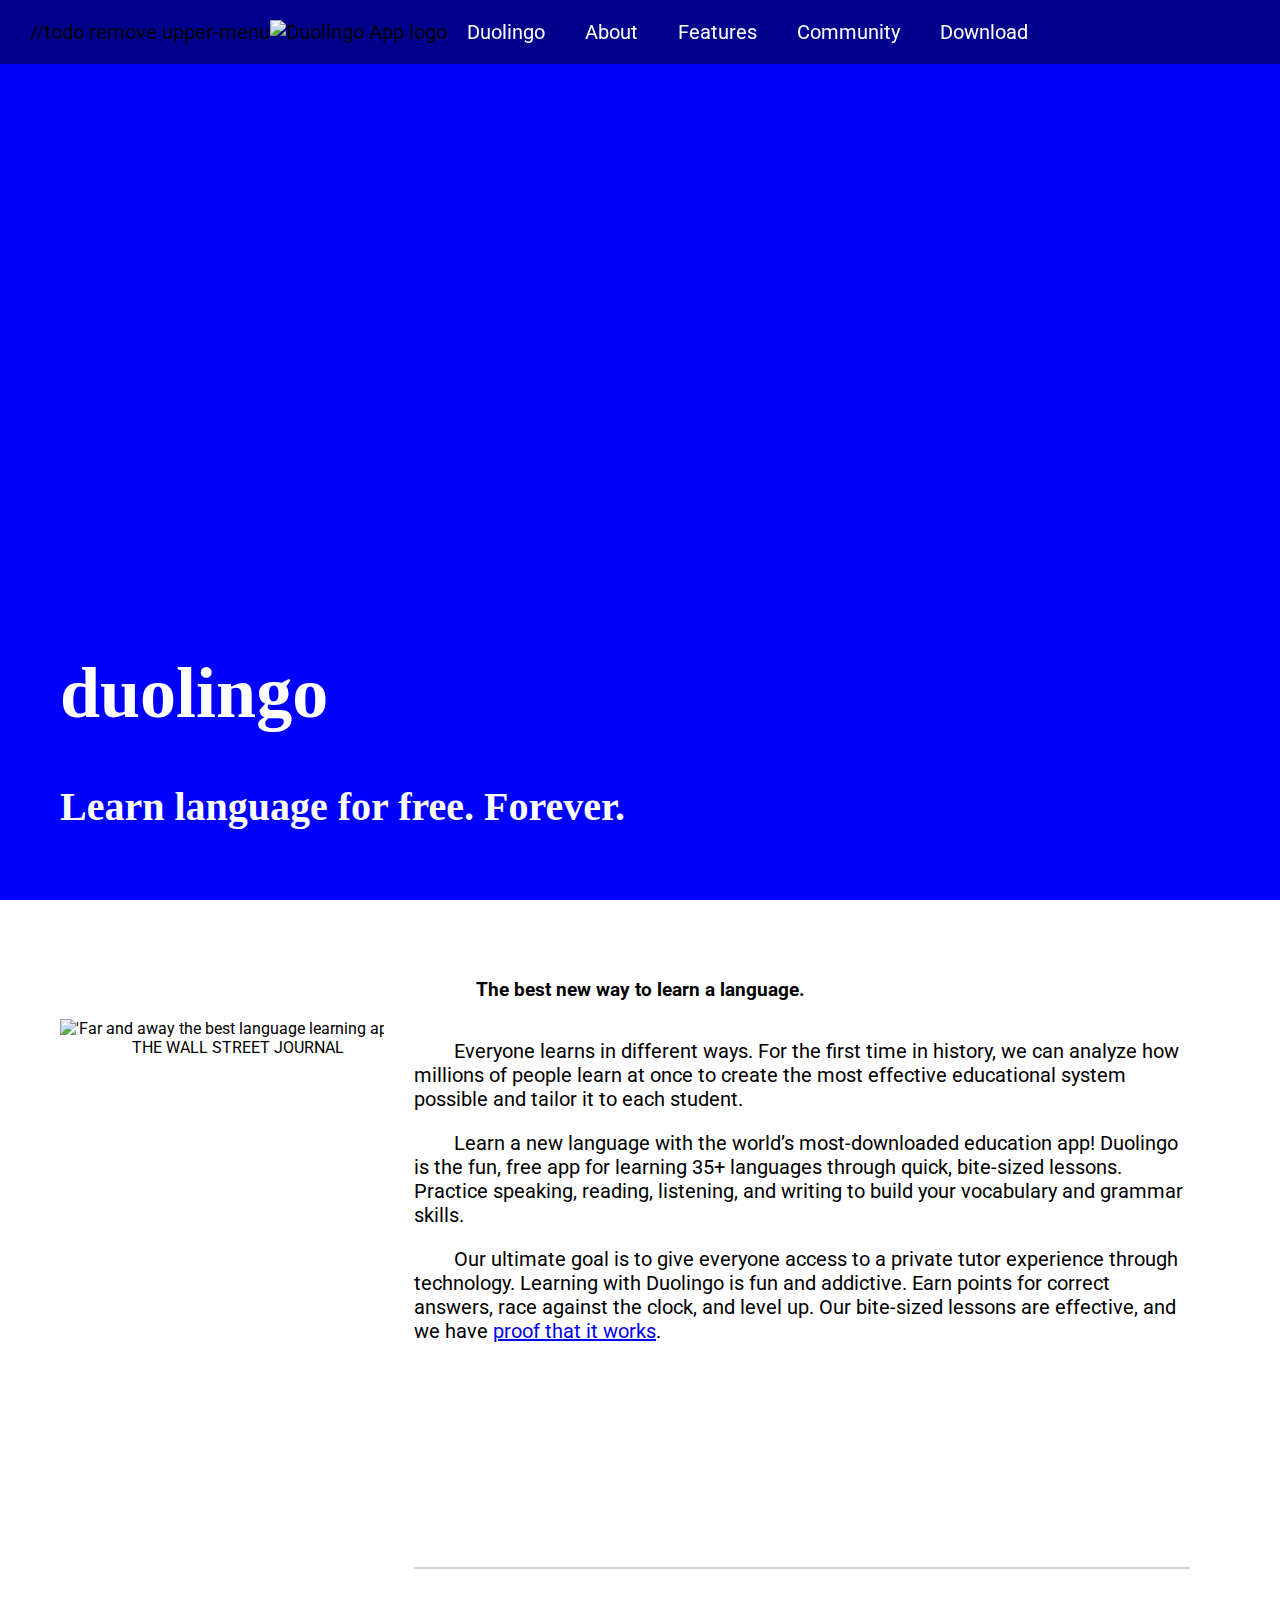
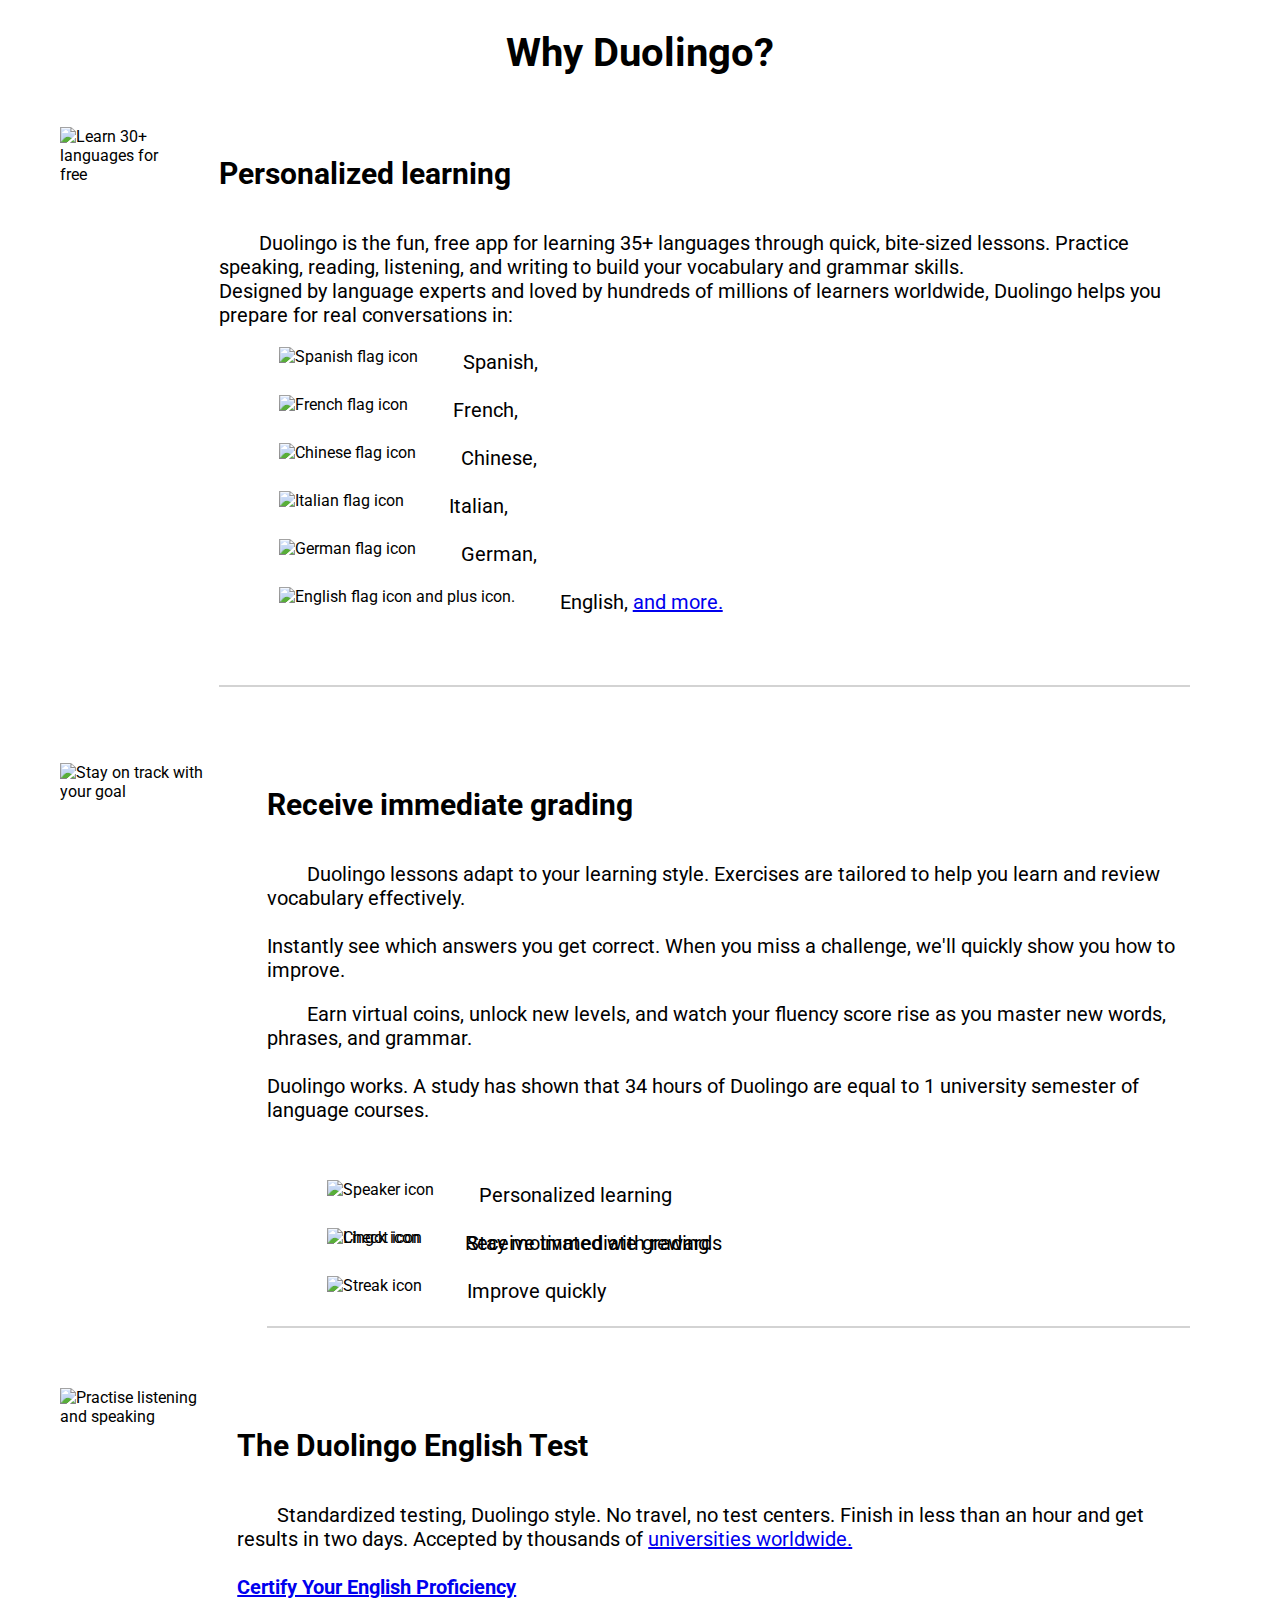
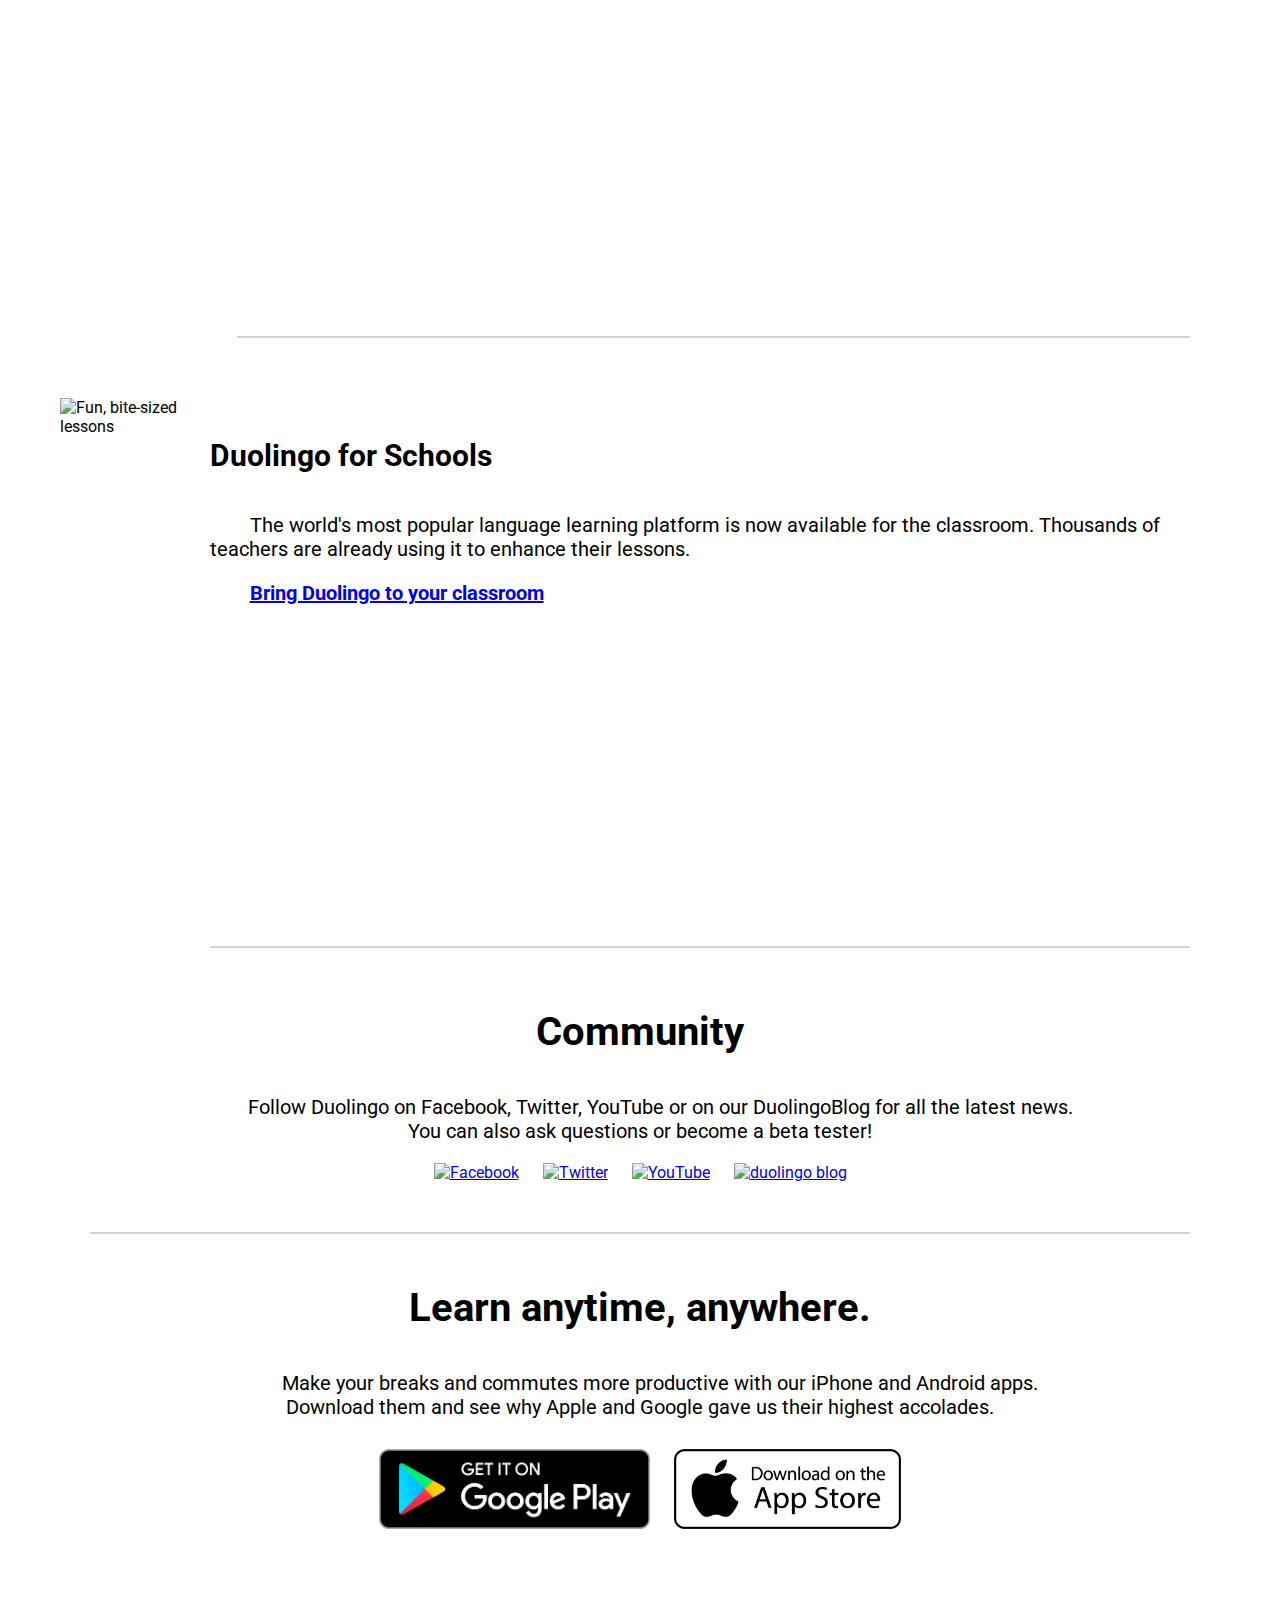
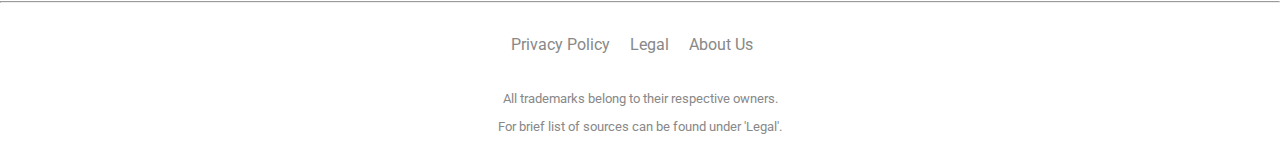
==== commit c106d292: "Update index.html" ====
--- a/index.html
+++ b/index.html
@@ -15,7 +15,8 @@
 <body>
   <div id="navbar">
     <nav id="top-menu" class="menu">
-      <ul class="parent-menu" id="parent-menu-id">	 
+      <ul class="parent-menu" id="parent-menu-id">	
+//todo remove upper-menu 
 		<li class="upper-menu menu-icon " id="icon_item"><img src="images/icons/duolingo_icon.png" style="width:40px;" alt="Duolingo App logo"></li>	
 		<li class="upper-menu menu-text" ><a id="home" href="javascript:void(0)" >Duolingo</a></li> 
         <li class="upper-menu menu-text" ><a id="home_about" href="javascript:void(0)">About</a></li> 
--- a/landing.css
+++ b/landing.css
@@ -3,6 +3,7 @@
 student ID number: jd20020
 */
 @import url('https://fonts.googleapis.com/css?family=Roboto&display=swap');
+
 html {
   font-family: Roboto, sans-serif;
   font-size: 16px;
@@ -14,11 +15,14 @@
   padding: 0;
 }
 
-header#landing_header {
+/*about_duolingo.html <header id="landing_header">*/
+/*todo if background corrupt white title white background*/
+#landing_header {
   position: relative;
   width: 100%;
   display: block;
-  background: url("images/unsplash_two_men_laughing_white_sitting_on_chairs.webp");
+  background-color: blue;
+  background-image: url("images/unsplash_two_men_laughing_white_sitting_on_chairs.webp");
   background-position: center;
   background-repeat: no-repeat;
   background-size: cover;
@@ -27,56 +31,61 @@
   height: 100vh;
 }
 
-header#about_header {
+/*about_duolingo.html id="about" - The best way to learn a language.*/
+#about h3 {
+  padding-top: 60px;
+}
+
+#about_header {
   position: relative;
   width: 100%;
   display: block;
-  background: url("images/unsplash_black_laptop_computer_on_round_table_on_a_surface_laptop.webp");
+  background-color: blue;
+  background-image: url("images/unsplash_black_laptop_computer_on_round_table_on_a_surface_laptop.webp");
   background-position: center;
   background-repeat: no-repeat;
   background-size: cover;
   color: white;
-  height: 100vh;
-}
-
-header#legal_header {
+  height: 80vh;
+}
+
+#legal_header {
   position: relative;
   width: 100%;
   display: block;
-  background:url("images/unsplash_brown_wooden_tool_on_white_surface.webp");
+  background: url("images/unsplash_brown_wooden_tool_on_white_surface.webp");
   background-position: center;
   background-repeat: no-repeat;
   background-size: cover;
-  font-family: Roboto, sans-serif;
   height: 80vh;
 }
-header#legal_header .title, header#legal_header .title h3 {
- 	color: blueviolet;
-}
+
+#legal_header .title {
+  color: blueviolet;
+}
+
 #navbar {
-  z-index: 999;	
+  z-index: 999;
   position: fixed;
   width: 100%;
-  height:80px;
+  height: 80px;
   top: 0;
 }
 
-nav#top-menu li {
-  padding: 0 1em 0 1em;
-}
-
-nav#top-menu li a {
+#top-menu li a {
   display: block;
   color: white;
-  text-decoration: none; 
-}
-
-nav#top-menu li a:hover {
+  text-decoration: none;
+  padding: 0 1em 0 1em;
+}
+
+#top-menu li a:hover {
   color: yellow;
   font-weight: bold;
 }
-/*for small max-width*/
-nav#top-menu li a img {
+
+/*for small max-widt (max-width:700px) */
+#top-menu li a img {
   padding-right: 10px;
   position: relative;
   display: inline-block;
@@ -92,66 +101,59 @@
   align-items: center;
   list-style-type: none;
   margin: 0;
-  background:rgba(0,0,128,0.9) ;
-}
-
-.upper-menu {
+  background: rgba(0, 0, 128, 0.9);
   line-height: 1.2em;
   vertical-align: middle;
-  font-size: 1.2em;
-}
-
-.icon {
-  display: inline-block;
-}
-/*duolingo Learn language for free. Forever. properties */
+  font-size: 20px;
+}
+
+/*in index.html - title box properties */
 .title {
   text-align: left;
   position: absolute;
   bottom: 30px;
-  left:0;
+  left: 0;
   margin-left: 60px;
   margin-right: 60px;
 }
 
-/*in about_duolingo.html ‘duolingo’*/
+/*all <h1> elements in class="title"*/
 .title h1 {
   font-size: 72px;
 }
 
-/* in about_duolingo.html ‘Learn language for free. Forever.’ */
-#landing_header  .title h3 {
-  color: white;
+.title h3,#contact h3 {
   font-size: 40px;
-  }
-#about_header h3, #contact h3 {
-  font-size: 40px;  
-}
-.legal_text{
-  border-bottom: 3px solid black;  
+}
+
+.legal_text {
+  border-bottom: 3px solid black;
   padding-bottom: 60px;
 }
+
 #photos_used {
   padding-bottom: 60px;
 }
+
 /* in about_duolingo.html h3: ‘The best new way to learn a language.’, ‘Why Duolingo?’, etc.*/
 .text_div h3,
- #about h3, #features h3 {
-margin-top: 0;  
-font-size: 40px;
+#about2 h3,
+#features h3 {
+  margin-top: 0px;
+  font-size: 40px;
   color: black;
-} 
-#about h3 {
-  padding-top:60px;
-}
+}
+
 /*in legal.html h1:resistbrush.github.io */
 section.legal h1 {
   font-size: 30px;
 }
+
 /*in legal.html h3: Legal (style="font-size: 40px;"), Information Collection And Use, Log Data, etc. */
 section.legal h3 {
   font-size: 20px;
 }
+
 /*in legal.html ul: ‘You must not:’, ‘You warrant and represent that:’, etc. */
 div#page_content section.legal ul {
   list-style: inside;
@@ -169,12 +171,13 @@
 
 /*all text in <p></p> in div class=”text_div” */
 .text_div p {
-  text-indent:2em;
+  text-indent: 2em;
   font-size: 20px;
 }
 
 /*list under #features_div in about_duolingo.html under "Why Duolingo?"*/
-#features_div, #about_text {
+#features_div,
+#about_text {
   display: flex;
   flex-direction: column;
 }
@@ -183,32 +186,33 @@
 #features_div .feature_img {
   align-self: center;
   height: 500px;
-padding-bottom: 50px;
-}
-#duolingo_founder_img {
-  vertical-align: middle;
-  align-self: center;
-  height: 500px;
-  left:0;
-}
+  padding-bottom: 50px;
+}
+
+/*#duolingo_founder_img {*/
+/* vertical-align: middle;*/
+/* align-self: center;*/
+/* height: 500px;*/
+/* left:0;*/
+/*}*/
 
 
 /* class id=”language_list” in about_duolingo.html list of languages */
 /*NB remove from ‘Receive immediate grading’*/
 .language_list {
-    flex-direction: column;
-	flex-direction: column;
-	padding-left: 60px;	
-  }
-  
+  flex-direction: column;
+  flex-direction: column;
+  padding-left: 60px;
+}
+
 /*landing img Far and away the best language learning app' THE WALL STREET JOURNAL*/
 /*possibly redundant height: 500px; below */
 .landing_img {
-  white-space:pre;
+  white-space: pre;
   height: 500px;
-  padding-bottom:50px;
+  padding-bottom: 50px;
   align-self: center;
- }
+}
 
 /* class="content_div" properties */
 .content_div {
@@ -217,12 +221,13 @@
   width: 100%;
   float: left;
 }
+
 /* section properties inside page_content */
 section {
   margin-left: 60px;
   margin-right: 60px;
 }
- 
+
 /*in about_duolingo.html: ‘The best way to learn a new language text-alignment’, etc. */
 section#about div.text_div {
   text-align: left;
@@ -239,10 +244,11 @@
   text-align: left;
   padding-left: 60px;
 }
+
 form {
   width: 400px;
   padding: 20px;
-  border: 1px solid gray;	
+  border: 1px solid gray;
   background-color: lightyellow;
   border-radius: 25px;
 }
@@ -261,6 +267,7 @@
   vertical-align: top;
   height: 5em;
 }
+
 /*NB check*/
 button {
   display: inline-block;
@@ -288,10 +295,11 @@
 active {
   transform: scale(0.95);
 }
+
 /*check*/
 input,
 textarea {
-   font: 1em sans-serif;
+  font: 1em sans-serif;
   width: 300px;
   box-sizing: border-box;
   border: 1px solid black;
@@ -304,22 +312,26 @@
   text-align: right;
   margin-bottom: 1em;
 }
+
 /*on (condition) about_duolingo.html  flex-direction: column */
 @media screen and (max-width: 1000px) {
   section#contact div.content_div {
     flex-direction: column;
   }
-/*<p> center alignment*/
+
+  /*<p> center alignment*/
   section#contact div.content_div p {
     text-align: center;
   }
-/*takes less space */
+
+  /*takes less space */
   form {
     align-self: center;
   }
-.language_list {
-  	padding-bottom: 50px;
-}
+
+  .language_list {
+    padding-bottom: 50px;
+  }
 }
 
 @media screen and (max-width: 500px) {
@@ -327,10 +339,12 @@
     width: max-content;
     align-self: center;
   }
+
   input,
   textarea {
     width: 100%;
   }
+
   label {
     display: inline-block;
     width: 100%;
@@ -353,12 +367,13 @@
   font-size: 1em;
   text-align: left;
   background-color: #ff9c9c;
-  color:black;
+  color: black;
   padding-top: 10px;
   padding-left: 20px;
   padding-right: 20px;
   padding-bottom: 10px;
 }
+
 /*class =”text_div” */
 .text_div {
   margin-left: 30px;
@@ -366,24 +381,32 @@
   padding-bottom: 50px;
   border-bottom: 2px solid lightgray;
 }
+
 #download_placeholder div:last-child {
   border-bottom: none;
   margin-top: 50px;
 }
+
 /*todo fix navbar in landing.js*/
 @media screen and (max-width: 700px) {
   .content_div {
     flex-direction: column;
     width: 100%;
-     }
+  }
+
+  #photos_used {
+    text-align: center;
+  }
+
   section {
     margin-left: 20px;
     margin-right: 20px;
     margin-top: 60px;
   }
- .actions_container {
+
+  .actions_container {
     flex-direction: column;
-    align-items: center; 
+    align-items: flex-start;
   }
 
 
@@ -404,20 +427,21 @@
   .title {
     text-align: center;
     bottom: 0px;
-/*to get in middle*/
+    /*to get in middle*/
     margin-left: 0px;
     margin-right: 0px;
     left: 0;
     right: 0;
   }
-/*takes less space*/
+
+  /*takes less space*/
   .text_div {
     margin-left: 0px;
     margin-right: 0px;
     margin-bottom: 0px;
   }
 }
- 
+
 
 
 .actions_container {
@@ -431,6 +455,7 @@
   line-height: 30px;
   margin-left: 5px;
 }
+
 /*in about_duolingo.html flag and instant grading icons*/
 .actions_container img {
   height: 30px;
@@ -442,38 +467,44 @@
 }
 
 .social_buttons a img {
-  padding-left:10px;
-  padding-right:10px;
+  padding-left: 10px;
+  padding-right: 10px;
   width: 60px;
 }
+
 /*div id=”page_content” ul*/
 div#page_content ul {
   list-style: none;
   margin-left: 0;
   padding-left: 0;
 }
+
 /*hover over li a coursor:pointer */
 li a:hover {
   font-weight: bold;
   cursor: pointer;
 }
+
 /*possible redundancy*/
 .expand {
   display: inline-block;
 }
 
 /*index.html id=download img properties */
-#download img, .legal img {
-	height:80px;
-	padding: 10px;	
-}
+#download img,
+.legal img {
+  height: 80px;
+  padding: 10px;
+}
+
 /*todo */
 .legal img {
-  background-color:white ;
+  background-color: white;
   padding: 0px 60px;
   border-radius: 60px;
   border: 5px solid gray;
 }
+
 /*ul in footer: li:‘Legal’, li:‘About Us’, li:PP*/
 footer ul {
   list-style-type: none;
@@ -485,11 +516,13 @@
   padding: 14px 16px;
   text-decoration: none;
 }
+
 /*<footer> properties*/
 footer {
   margin-bottom: 20px;
   text-align: center;
 }
+
 /* li in footer:‘Legal’, ‘About Us’, PP*/
 footer li {
   padding: 10px;
@@ -499,11 +532,13 @@
 footer li:last-child {
   border-right: none;
 }
+
 /*color for ‘Legal’, ‘Privacy Policy’, ‘about Us’*/
 footer li a {
   color: rgb(136, 136, 136);
   text-decoration: none;
 }
+
 /* footer<p> properties: ‘All trademarks belong to their respective owners.’ +1 */
 footer p {
   font-size: 0.8em;
